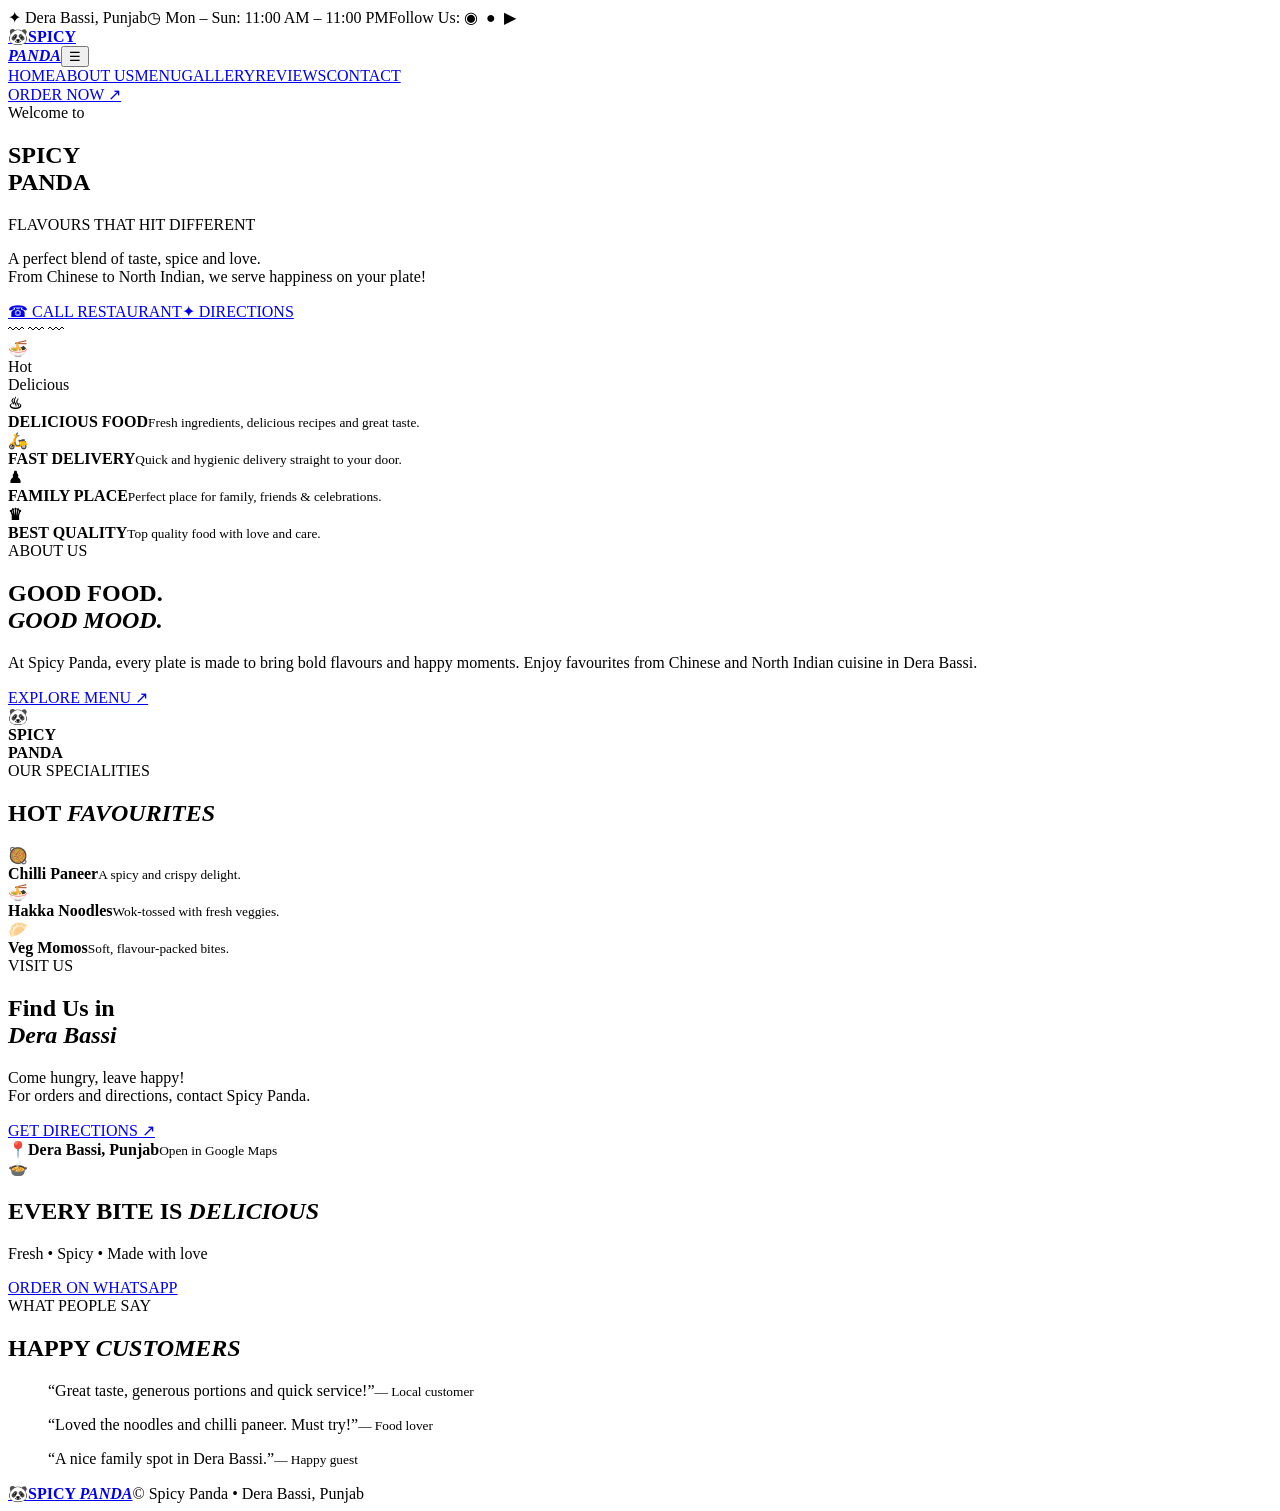
==== index.html @ faa03bb4 "Add responsive Spicy Panda website" ====
<!doctype html><html lang="en"><head><meta charset="utf-8"><meta name="viewport" content="width=device-width,initial-scale=1"><meta name="description" content="Spicy Panda — Chinese & North Indian food in Dera Bassi, Punjab"><title>Spicy Panda | Dera Bassi</title><link rel="stylesheet" href="style.css"></head><body><div class="top"><span>✦ Dera Bassi, Punjab</span><span>◷ Mon – Sun: 11:00 AM – 11:00 PM</span><span class="social">Follow Us: ◉ &nbsp;●&nbsp; ▶</span></div><header><a class="logo" href="#home"><span>🐼</span><b>SPICY<br><i>PANDA</i></b></a><button class="hamb" aria-label="Open menu">☰</button><nav><a class="active" href="#home">HOME</a><a href="#about">ABOUT US</a><a href="#menu">MENU</a><a href="#gallery">GALLERY</a><a href="#reviews">REVIEWS</a><a href="#contact">CONTACT</a></nav><a class="order" href="#contact">ORDER NOW ↗</a></header><main id="home"><section class="hero"><div class="hero-copy"><div class="welcome">Welcome to</div><h1>SPICY<br><span>PANDA</span></h1><div class="tag">FLAVOURS THAT HIT DIFFERENT</div><p>A perfect blend of taste, spice and love.<br>From Chinese to North Indian, we serve happiness on your plate!</p><div class="actions"><a class="btn" href="tel:+919999999999">☎ CALL RESTAURANT</a><a class="btn ghost" href="#contact">✦ DIRECTIONS</a></div></div><div class="food"><div class="steam">〰 〰 〰</div><div class="bowl">🍜</div><div class="hot">Hot<br><span>Delicious</span></div></div></section><section class="features"><article><strong>♨</strong><div><b>DELICIOUS FOOD</b><small>Fresh ingredients, delicious recipes and great taste.</small></div></article><article><strong>🛵</strong><div><b>FAST DELIVERY</b><small>Quick and hygienic delivery straight to your door.</small></div></article><article><strong>♟</strong><div><b>FAMILY PLACE</b><small>Perfect place for family, friends & celebrations.</small></div></article><article><strong>♛</strong><div><b>BEST QUALITY</b><small>Top quality food with love and care.</small></div></article></section><section class="grid" id="about"><article class="card about"><div><label>ABOUT US</label><h2>GOOD FOOD.<br><em>GOOD MOOD.</em></h2><p>At Spicy Panda, every plate is made to bring bold flavours and happy moments. Enjoy favourites from Chinese and North Indian cuisine in Dera Bassi.</p><a class="small" href="#menu">EXPLORE MENU ↗</a></div><div class="photo">🐼<br><b>SPICY<br>PANDA</b></div></article><article class="card" id="menu"><label>OUR SPECIALITIES</label><h2>HOT <em>FAVOURITES</em></h2><div class="item"><span>🥘</span><div><b>Chilli Paneer</b><small>A spicy and crispy delight.</small></div></div><div class="item"><span>🍜</span><div><b>Hakka Noodles</b><small>Wok-tossed with fresh veggies.</small></div></div><div class="item"><span>🥟</span><div><b>Veg Momos</b><small>Soft, flavour-packed bites.</small></div></div></article><article class="card visit" id="contact"><div><label>VISIT US</label><h2>Find Us in<br><em>Dera Bassi</em></h2><p>Come hungry, leave happy!<br>For orders and directions, contact Spicy Panda.</p><a class="small" href="https://www.google.com/maps/search/?api=1&query=Spicy+Panda+Dera+Bassi" target="_blank">GET DIRECTIONS ↗</a></div><div class="map">📍<b>Dera Bassi, Punjab</b><small>Open in Google Maps</small></div></article></section><section class="banner" id="gallery"><div class="mini">🍲</div><div><h2>EVERY BITE IS <em>DELICIOUS</em></h2><p>Fresh • Spicy • Made with love</p></div><a class="wa" href="https://wa.me/919999999999" target="_blank">ORDER ON WHATSAPP</a></section><section class="reviews" id="reviews"><label>WHAT PEOPLE SAY</label><h2>HAPPY <em>CUSTOMERS</em></h2><div class="review-grid"><blockquote>“Great taste, generous portions and quick service!”<small>— Local customer</small></blockquote><blockquote>“Loved the noodles and chilli paneer. Must try!”<small>— Food lover</small></blockquote><blockquote>“A nice family spot in Dera Bassi.”<small>— Happy guest</small></blockquote></div></section></main><footer><a class="logo" href="#home"><span>🐼</span><b>SPICY <i>PANDA</i></b></a><span>© Spicy Panda • Dera Bassi, Punjab</span></footer><script src="script.js"></script></body></html>
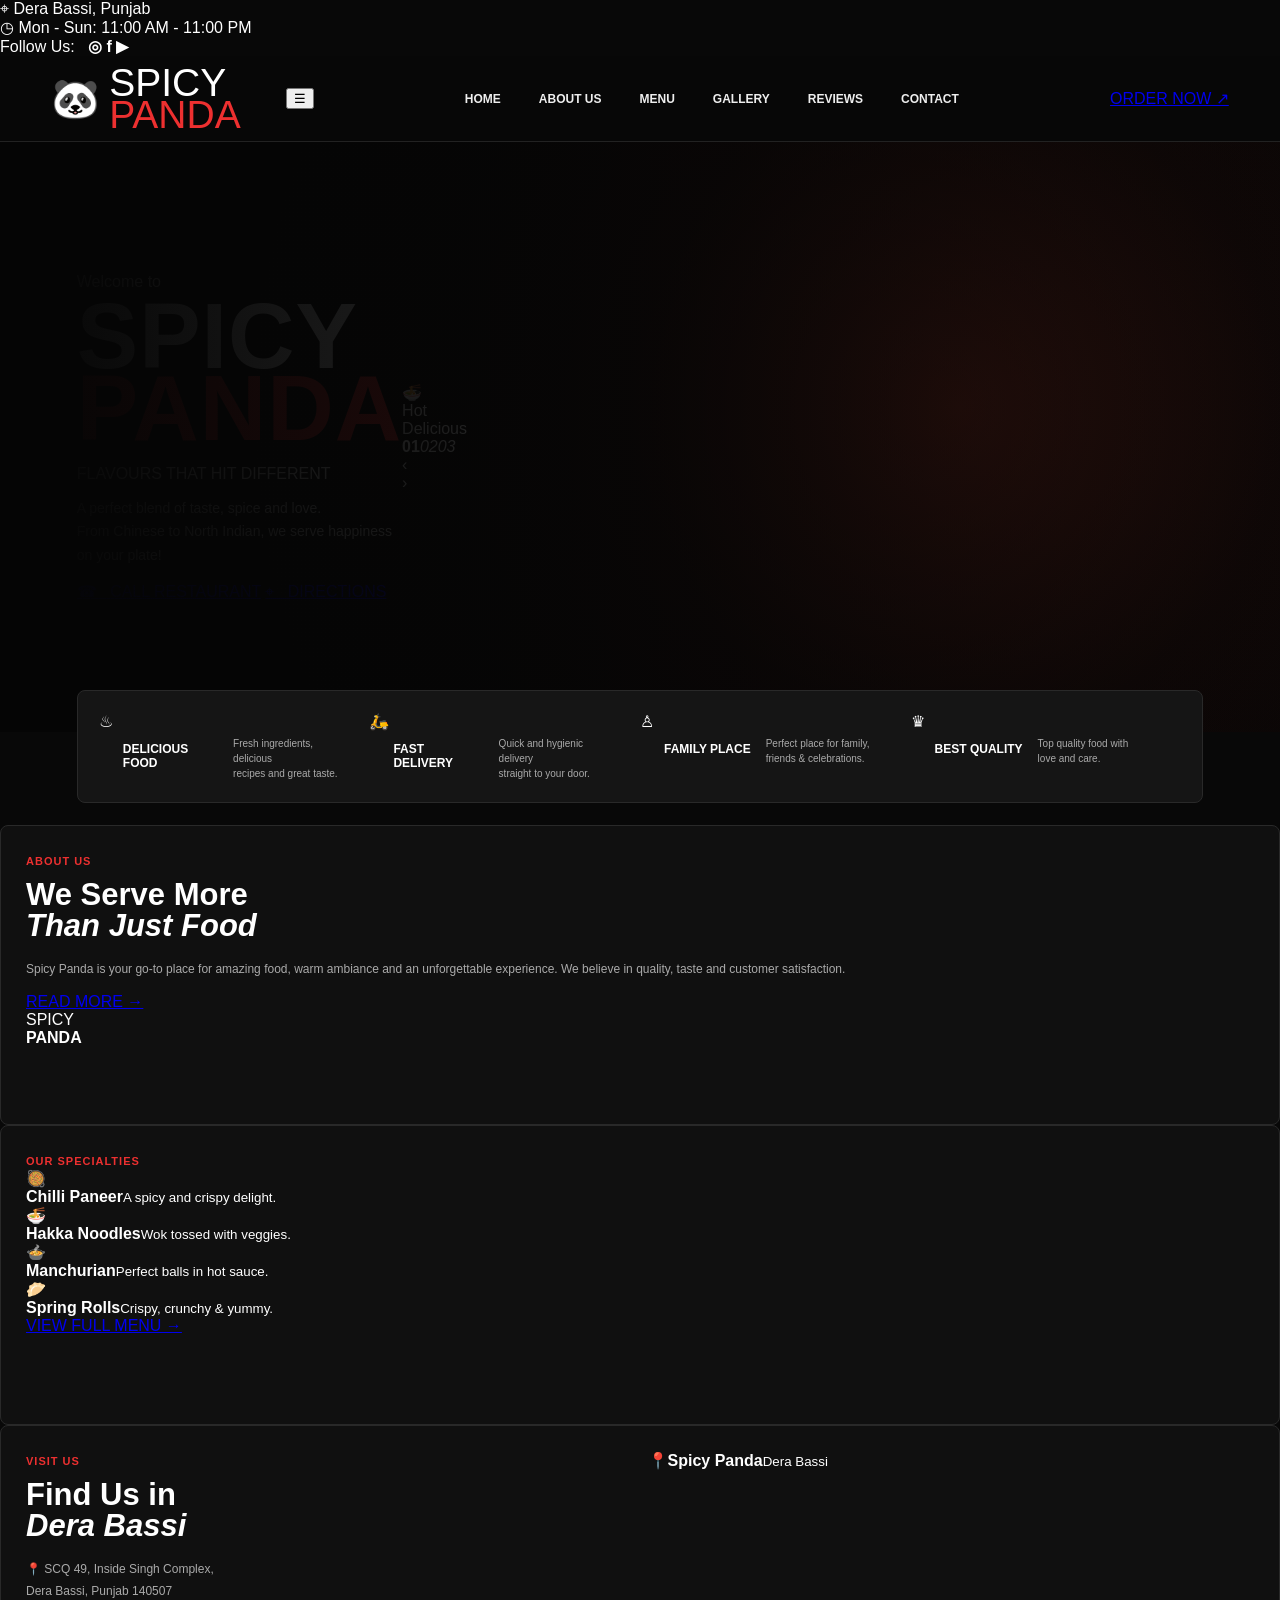
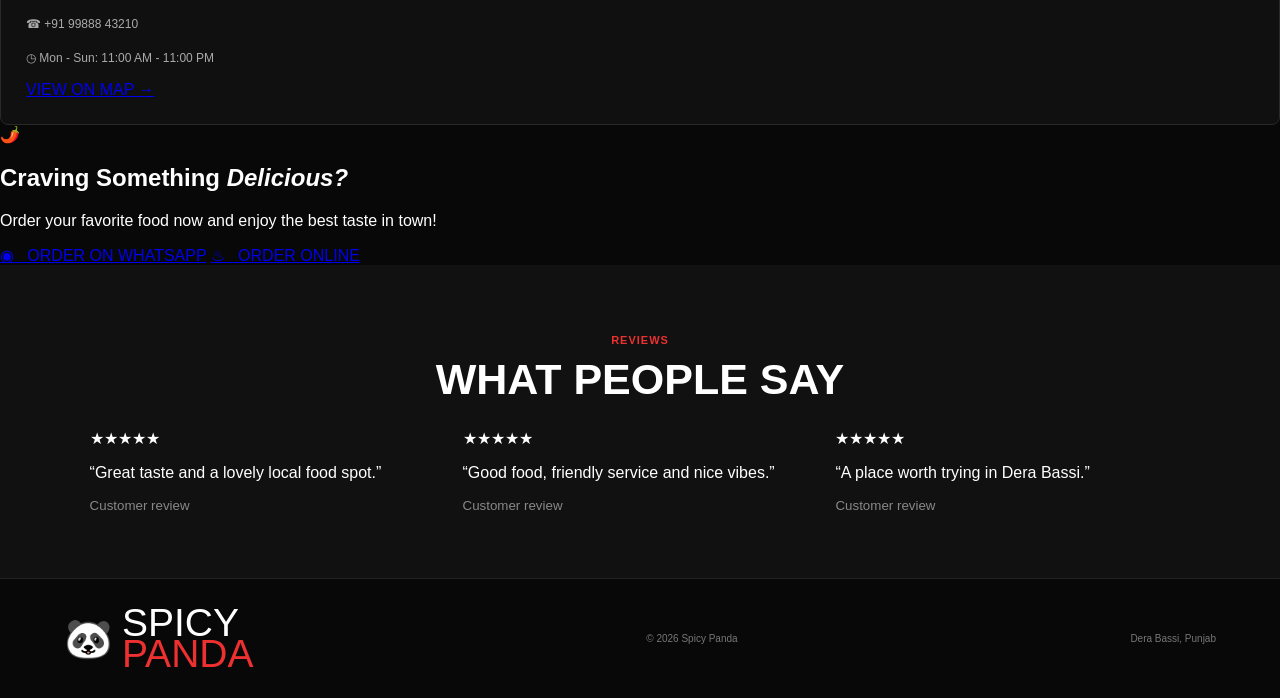
==== commit 1ca3523e: "Update Spicy Panda website" ====
--- a/index.html
+++ b/index.html
@@ -1 +1,100 @@
-<!doctype html><html lang="en"><head><meta charset="utf-8"><meta name="viewport" content="width=device-width,initial-scale=1"><meta name="description" content="Spicy Panda — Chinese & North Indian food in Dera Bassi, Punjab"><title>Spicy Panda | Dera Bassi</title><link rel="stylesheet" href="style.css"></head><body><div class="top"><span>✦ Dera Bassi, Punjab</span><span>◷ Mon – Sun: 11:00 AM – 11:00 PM</span><span class="social">Follow Us: ◉ &nbsp;●&nbsp; ▶</span></div><header><a class="logo" href="#home"><span>🐼</span><b>SPICY<br><i>PANDA</i></b></a><button class="hamb" aria-label="Open menu">☰</button><nav><a class="active" href="#home">HOME</a><a href="#about">ABOUT US</a><a href="#menu">MENU</a><a href="#gallery">GALLERY</a><a href="#reviews">REVIEWS</a><a href="#contact">CONTACT</a></nav><a class="order" href="#contact">ORDER NOW ↗</a></header><main id="home"><section class="hero"><div class="hero-copy"><div class="welcome">Welcome to</div><h1>SPICY<br><span>PANDA</span></h1><div class="tag">FLAVOURS THAT HIT DIFFERENT</div><p>A perfect blend of taste, spice and love.<br>From Chinese to North Indian, we serve happiness on your plate!</p><div class="actions"><a class="btn" href="tel:+919999999999">☎ CALL RESTAURANT</a><a class="btn ghost" href="#contact">✦ DIRECTIONS</a></div></div><div class="food"><div class="steam">〰 〰 〰</div><div class="bowl">🍜</div><div class="hot">Hot<br><span>Delicious</span></div></div></section><section class="features"><article><strong>♨</strong><div><b>DELICIOUS FOOD</b><small>Fresh ingredients, delicious recipes and great taste.</small></div></article><article><strong>🛵</strong><div><b>FAST DELIVERY</b><small>Quick and hygienic delivery straight to your door.</small></div></article><article><strong>♟</strong><div><b>FAMILY PLACE</b><small>Perfect place for family, friends & celebrations.</small></div></article><article><strong>♛</strong><div><b>BEST QUALITY</b><small>Top quality food with love and care.</small></div></article></section><section class="grid" id="about"><article class="card about"><div><label>ABOUT US</label><h2>GOOD FOOD.<br><em>GOOD MOOD.</em></h2><p>At Spicy Panda, every plate is made to bring bold flavours and happy moments. Enjoy favourites from Chinese and North Indian cuisine in Dera Bassi.</p><a class="small" href="#menu">EXPLORE MENU ↗</a></div><div class="photo">🐼<br><b>SPICY<br>PANDA</b></div></article><article class="card" id="menu"><label>OUR SPECIALITIES</label><h2>HOT <em>FAVOURITES</em></h2><div class="item"><span>🥘</span><div><b>Chilli Paneer</b><small>A spicy and crispy delight.</small></div></div><div class="item"><span>🍜</span><div><b>Hakka Noodles</b><small>Wok-tossed with fresh veggies.</small></div></div><div class="item"><span>🥟</span><div><b>Veg Momos</b><small>Soft, flavour-packed bites.</small></div></div></article><article class="card visit" id="contact"><div><label>VISIT US</label><h2>Find Us in<br><em>Dera Bassi</em></h2><p>Come hungry, leave happy!<br>For orders and directions, contact Spicy Panda.</p><a class="small" href="https://www.google.com/maps/search/?api=1&query=Spicy+Panda+Dera+Bassi" target="_blank">GET DIRECTIONS ↗</a></div><div class="map">📍<b>Dera Bassi, Punjab</b><small>Open in Google Maps</small></div></article></section><section class="banner" id="gallery"><div class="mini">🍲</div><div><h2>EVERY BITE IS <em>DELICIOUS</em></h2><p>Fresh • Spicy • Made with love</p></div><a class="wa" href="https://wa.me/919999999999" target="_blank">ORDER ON WHATSAPP</a></section><section class="reviews" id="reviews"><label>WHAT PEOPLE SAY</label><h2>HAPPY <em>CUSTOMERS</em></h2><div class="review-grid"><blockquote>“Great taste, generous portions and quick service!”<small>— Local customer</small></blockquote><blockquote>“Loved the noodles and chilli paneer. Must try!”<small>— Food lover</small></blockquote><blockquote>“A nice family spot in Dera Bassi.”<small>— Happy guest</small></blockquote></div></section></main><footer><a class="logo" href="#home"><span>🐼</span><b>SPICY <i>PANDA</i></b></a><span>© Spicy Panda • Dera Bassi, Punjab</span></footer><script src="script.js"></script></body></html>+<!DOCTYPE html>
+<html lang="en">
+<head>
+<meta charset="UTF-8">
+<meta name="viewport" content="width=device-width, initial-scale=1.0">
+<title>Spicy Panda — Dera Bassi</title>
+<link rel="preconnect" href="https://fonts.googleapis.com">
+<link rel="preconnect" href="https://fonts.gstatic.com" crossorigin>
+<link href="https://fonts.googleapis.com/css2?family=Bebas+Neue&family=DM+Sans:wght@400;500;600;700;800&family=Pacifico&display=swap" rel="stylesheet">
+<link rel="stylesheet" href="style.css">
+</head>
+<body>
+<div class="top-strip">
+  <div>⌖ Dera Bassi, Punjab</div>
+  <div>◷ Mon - Sun: 11:00 AM - 11:00 PM</div>
+  <div class="social">Follow Us: &nbsp; <b>◎</b> <b>f</b> <b>▶</b></div>
+</div>
+
+<header class="header">
+  <a class="logo" href="#home"><span class="panda">🐼</span><span>SPICY<br><em>PANDA</em></span></a>
+  <button class="hamburger">☰</button>
+  <nav>
+    <a class="selected" href="#home">HOME</a>
+    <a href="#about">ABOUT US</a>
+    <a href="#menu">MENU</a>
+    <a href="#gallery">GALLERY</a>
+    <a href="#reviews">REVIEWS</a>
+    <a href="#contact">CONTACT</a>
+  </nav>
+  <a class="order-btn" href="tel:+919988843210">ORDER NOW ↗</a>
+</header>
+
+<section id="home" class="hero">
+  <div class="hero-overlay"></div>
+  <div class="hero-content">
+    <div class="script">Welcome to</div>
+    <h1>SPICY<br><span>PANDA</span></h1>
+    <div class="divider-title">FLAVOURS THAT HIT DIFFERENT</div>
+    <p>A perfect blend of taste, spice and love.<br>From Chinese to North Indian, we serve happiness<br>on your plate!</p>
+    <div class="hero-actions">
+      <a class="red-btn" href="tel:+919988843210">☎ &nbsp; CALL RESTAURANT</a>
+      <a class="outline-btn" target="_blank" href="https://www.google.com/maps/search/?api=1&query=Spicy+Panda+Dera+Bassi+Punjab">⌖ &nbsp; DIRECTIONS</a>
+    </div>
+  </div>
+  <div class="food-visual">
+    <div class="noodle-bowl">🍜</div>
+    <div class="hot-label">Hot<br><span>Delicious</span></div>
+    <div class="slide-numbers"><b>01</b><i>02</i><i>03</i></div>
+    <div class="arrow left">‹</div><div class="arrow right">›</div>
+  </div>
+</section>
+
+<section class="features">
+  <div><span>♨</span><article><b>DELICIOUS FOOD</b><small>Fresh ingredients, delicious<br>recipes and great taste.</small></article></div>
+  <div><span>🛵</span><article><b>FAST DELIVERY</b><small>Quick and hygienic delivery<br>straight to your door.</small></article></div>
+  <div><span>♙</span><article><b>FAMILY PLACE</b><small>Perfect place for family,<br>friends & celebrations.</small></article></div>
+  <div><span>♛</span><article><b>BEST QUALITY</b><small>Top quality food with<br>love and care.</small></article></div>
+</section>
+
+<section class="three-cards">
+  <div id="about" class="card about">
+    <div class="card-text"><label>ABOUT US</label><h2>We Serve More<br><i>Than Just Food</i></h2>
+    <p>Spicy Panda is your go-to place for amazing food, warm ambiance and an unforgettable experience. We believe in quality, taste and customer satisfaction.</p>
+    <a class="small-btn" href="#contact">READ MORE →</a></div>
+    <div class="restaurant-photo"><span>SPICY<br><b>PANDA</b></span></div>
+  </div>
+
+  <div id="menu" class="card specialties">
+    <label>OUR SPECIALTIES</label>
+    <div class="special"><span>🥘</span><div><b>Chilli Paneer</b><small>A spicy and crispy delight.</small></div></div>
+    <div class="special"><span>🍜</span><div><b>Hakka Noodles</b><small>Wok tossed with veggies.</small></div></div>
+    <div class="special"><span>🍲</span><div><b>Manchurian</b><small>Perfect balls in hot sauce.</small></div></div>
+    <div class="special"><span>🥟</span><div><b>Spring Rolls</b><small>Crispy, crunchy & yummy.</small></div></div>
+    <a class="small-btn full" href="#menu">VIEW FULL MENU →</a>
+  </div>
+
+  <div id="contact" class="card visit">
+    <div class="visit-info"><label>VISIT US</label><h2>Find Us in<br><i>Dera Bassi</i></h2>
+    <p>📍 SCQ 49, Inside Singh Complex,<br>Dera Bassi, Punjab 140507</p>
+    <p>☎ +91 99888 43210</p><p>◷ Mon - Sun: 11:00 AM - 11:00 PM</p>
+    <a class="small-btn" target="_blank" href="https://www.google.com/maps/search/?api=1&query=Spicy+Panda+Dera+Bassi+Punjab">VIEW ON MAP →</a></div>
+    <div class="map-placeholder"><span>📍</span><b>Spicy Panda</b><small>Dera Bassi</small></div>
+  </div>
+</section>
+
+<section id="gallery" class="lower-gallery">
+  <div class="food-mini">🌶️</div><div><h2>Craving Something <i>Delicious?</i></h2><p>Order your favorite food now and enjoy the best taste in town!</p></div>
+  <a class="whatsapp" href="https://wa.me/919988843210" target="_blank">◉ &nbsp; ORDER ON WHATSAPP</a>
+  <a class="red-btn" href="tel:+919988843210">♨ &nbsp; ORDER ONLINE</a>
+</section>
+
+<section id="reviews" class="reviews">
+  <label>REVIEWS</label><h2>WHAT PEOPLE SAY</h2>
+  <div class="review-grid"><div>★★★★★<p>“Great taste and a lovely local food spot.”</p><small>Customer review</small></div><div>★★★★★<p>“Good food, friendly service and nice vibes.”</p><small>Customer review</small></div><div>★★★★★<p>“A place worth trying in Dera Bassi.”</p><small>Customer review</small></div></div>
+</section>
+
+<footer><div class="logo"><span class="panda">🐼</span><span>SPICY<br><em>PANDA</em></span></div><span>© 2026 Spicy Panda</span><span>Dera Bassi, Punjab</span></footer>
+<script src="script.js"></script>
+</body>
+</html>
--- a/style.css
+++ b/style.css
@@ -0,0 +1 @@
+*{box-sizing:border-box}html{scroll-behavior:smooth}body{margin:0;background:#080808;color:#fff;font-family:Arial,Helvetica,sans-serif}.top{height:38px;border-bottom:1px solid #222;padding:0 4%;display:flex;align-items:center;gap:28px;color:#ccc;font-size:12px}.social{margin-left:auto}header{height:86px;border-bottom:1px solid #222;padding:0 4%;display:flex;align-items:center;gap:45px;position:sticky;top:0;background:rgba(8,8,8,.96);z-index:10}.logo{display:flex;align-items:center;gap:9px;color:#fff;text-decoration:none;font-size:21px;line-height:.8}.logo span{font-size:39px}.logo i,.hero h1 span,em{color:#ed3030;font-style:normal}nav{display:flex;gap:38px;margin:auto}nav a{color:#eee;text-decoration:none;font-size:12px;font-weight:800;padding:34px 0}nav a:hover,nav .active{color:#ed3030;border-bottom:2px solid #ed3030}.order,.btn,.small,.wa{background:#ed3030;color:#fff;text-decoration:none;font-weight:800;border-radius:5px;padding:15px 22px;font-size:11px}.hamb{display:none;background:none;border:1px solid #444;color:white;border-radius:8px;font-size:22px;padding:7px}.hero{min-height:590px;position:relative;overflow:hidden;display:flex;align-items:center;padding:60px 6%;background:radial-gradient(circle at 75% 45%,#32120d 0,#110807 32%,#050505 70%)}.hero:after{content:"";position:absolute;inset:0;background:linear-gradient(90deg,#050505 0,rgba(5,5,5,.9) 35%,rgba(5,5,5,.2) 100%)}.hero-copy{position:relative;z-index:2;width:48%}.welcome{font-size:34px;color:#ed3030;font-weight:700;font-style:italic}.hero h1{font-size:92px;line-height:.78;margin:10px 0 20px;letter-spacing:1px}.tag{display:inline-block;border-top:2px solid #ddd;border-bottom:2px solid #ddd;padding:9px 20px 8px 0;font-weight:800;font-size:14px}.hero p{color:#ddd;line-height:1.7;font-size:14px}.actions{display:flex;gap:14px;margin-top:22px}.ghost{background:transparent;border:1px solid #ed3030}.food{position:absolute;right:6%;width:47%;height:100%;display:grid;place-items:center;z-index:2}.bowl{font-size:210px;filter:drop-shadow(0 30px 25px #000);transform:rotate(-5deg)}.steam{position:absolute;top:18%;font-size:42px;color:#ddd;letter-spacing:15px}.hot{position:absolute;right:5%;bottom:20%;background:#ed3030;padding:15px 27px;transform:rotate(-5deg);font-size:27px;font-style:italic}.hot span{color:#ffd55a}.features{width:88%;margin:-42px auto 22px;position:relative;z-index:4;background:#151515;border:1px solid #292929;border-radius:8px;display:grid;grid-template-columns:repeat(4,1fr);padding:21px}.features article{display:flex;align-items:center;gap:15px;padding:0 24px;border-right:1px solid #333}.features article:last-child{border:0}.features strong{font-size:29px}.features b,.features small{display:block}.features b{font-size:12px}.features small{font-size:10px;color:#aaa;line-height:1.5;margin-top:5px}.grid{display:grid;grid-template-columns:1.3fr .8fr 1.3fr;gap:18px;padding:0 1.5% 18px}.card{background:#101010;border:1px solid #292929;border-radius:8px;padding:25px;min-height:300px}.card label,.reviews label{color:#ed3030;font-size:11px;font-weight:800;letter-spacing:1px}.card h2,.reviews h2{font-size:31px;line-height:1;margin:10px 0 18px}.card p{color:#aaa;font-size:12px;line-height:1.8}.small{display:inline-block;background:transparent;border:1px solid #ed3030;margin-top:8px}.photo{background:linear-gradient(135deg,#3a1710,#110907);border-radius:6px;display:grid;place-items:center;text-align:center;font-size:54px}.photo b{font-size:23px}.item{display:flex;gap:10px;align-items:center;padding:11px 0;border-bottom:1px solid #252525}.item span{font-size:27px}.item b,.item small{display:block}.item b{font-size:12px}.item small{color:#999;font-size:9px;margin-top:3px}.visit{display:grid;grid-template-columns:1fr 1fr;gap:15px}.map{min-height:230px;border-radius:6px;background:linear-gradient(135deg,#2a2a2a,#111);display:grid;place-items:center;align-content:center;text-align:center;font-size:42px}.map b,.map small{display:block;font-size:13px}.map small{font-size:9px;color:#999}.banner{margin:0 1.5% 18px;min-height:120px;border:1px solid #292929;border-radius:7px;padding:20px 4%;display:flex;align-items:center;gap:20px;background:#111}.mini{font-size:55px}.banner h2{margin:0;font-size:30px}.banner p{margin:5px 0;color:#999;font-size:11px}.wa{margin-left:auto;background:#20b94b}.reviews{padding:65px 7%;background:#111;text-align:center}.reviews h2{font-size:43px}.review-grid{display:grid;grid-template-columns:repeat(3,1fr);gap:18px;text-align:left;margin-top:28px}.review-grid blockquote{margin:0;background:#181818;border:1px solid #2c2c2c;padding:24px;border-radius:7px;color:#eee;font-size:13px;line-height:1.6}.review-grid small{display:block;color:#888;margin-top:12px}footer{padding:28px 5%;border-top:1px solid #222;display:flex;align-items:center;justify-content:space-between;color:#777;font-size:10px}.logo b{font-size:18px}@media(max-width:1000px){nav{gap:16px}.features{width:94%}.features article{padding:0 10px}.hero-copy{width:55%}.food{opacity:.6}.grid{grid-template-columns:1fr 1fr}.visit{grid-column:span 2}}@media(max-width:700px){body{overflow-x:hidden}.top{height:34px;justify-content:center;font-size:9px;padding:7px 12px}.top span:nth-child(2),.social{display:none}header{height:64px;padding:0 15px;gap:8px}.logo{font-size:17px}.logo span{font-size:29px}nav{display:none;position:absolute;top:64px;left:10px;right:10px;padding:8px;flex-direction:column;gap:2px;background:#101010;border:1px solid #333;border-radius:10px}nav.open{display:flex}nav a{padding:12px;font-size:12px;border:0}.hamb{display:block;margin-left:auto}.order{display:none}.hero{min-height:650px;padding:45px 7%;align-items:flex-start}.hero-copy{width:100%;padding-top:20px}.welcome{font-size:27px}.hero h1{font-size:69px}.hero p{font-size:12px}.food{width:100%;right:-24%;bottom:-80px;height:55%;opacity:.42}.bowl{font-size:160px}.hot{right:9%;bottom:12%;font-size:21px}.features{grid-template-columns:1fr 1fr;margin-top:-25px;padding:12px}.features article{border:0;padding:12px;gap:9px}.features strong{font-size:23px}.features small{font-size:9px}.grid{grid-template-columns:1fr;padding:0 3% 15px}.visit{grid-column:auto;grid-template-columns:1fr}.photo{min-height:170px}.banner{margin:0 3% 15px;flex-wrap:wrap}.wa{margin-left:0}.review-grid{grid-template-columns:1fr}.reviews{padding:50px 5%}footer{display:block}footer .logo{margin-bottom:12px}}
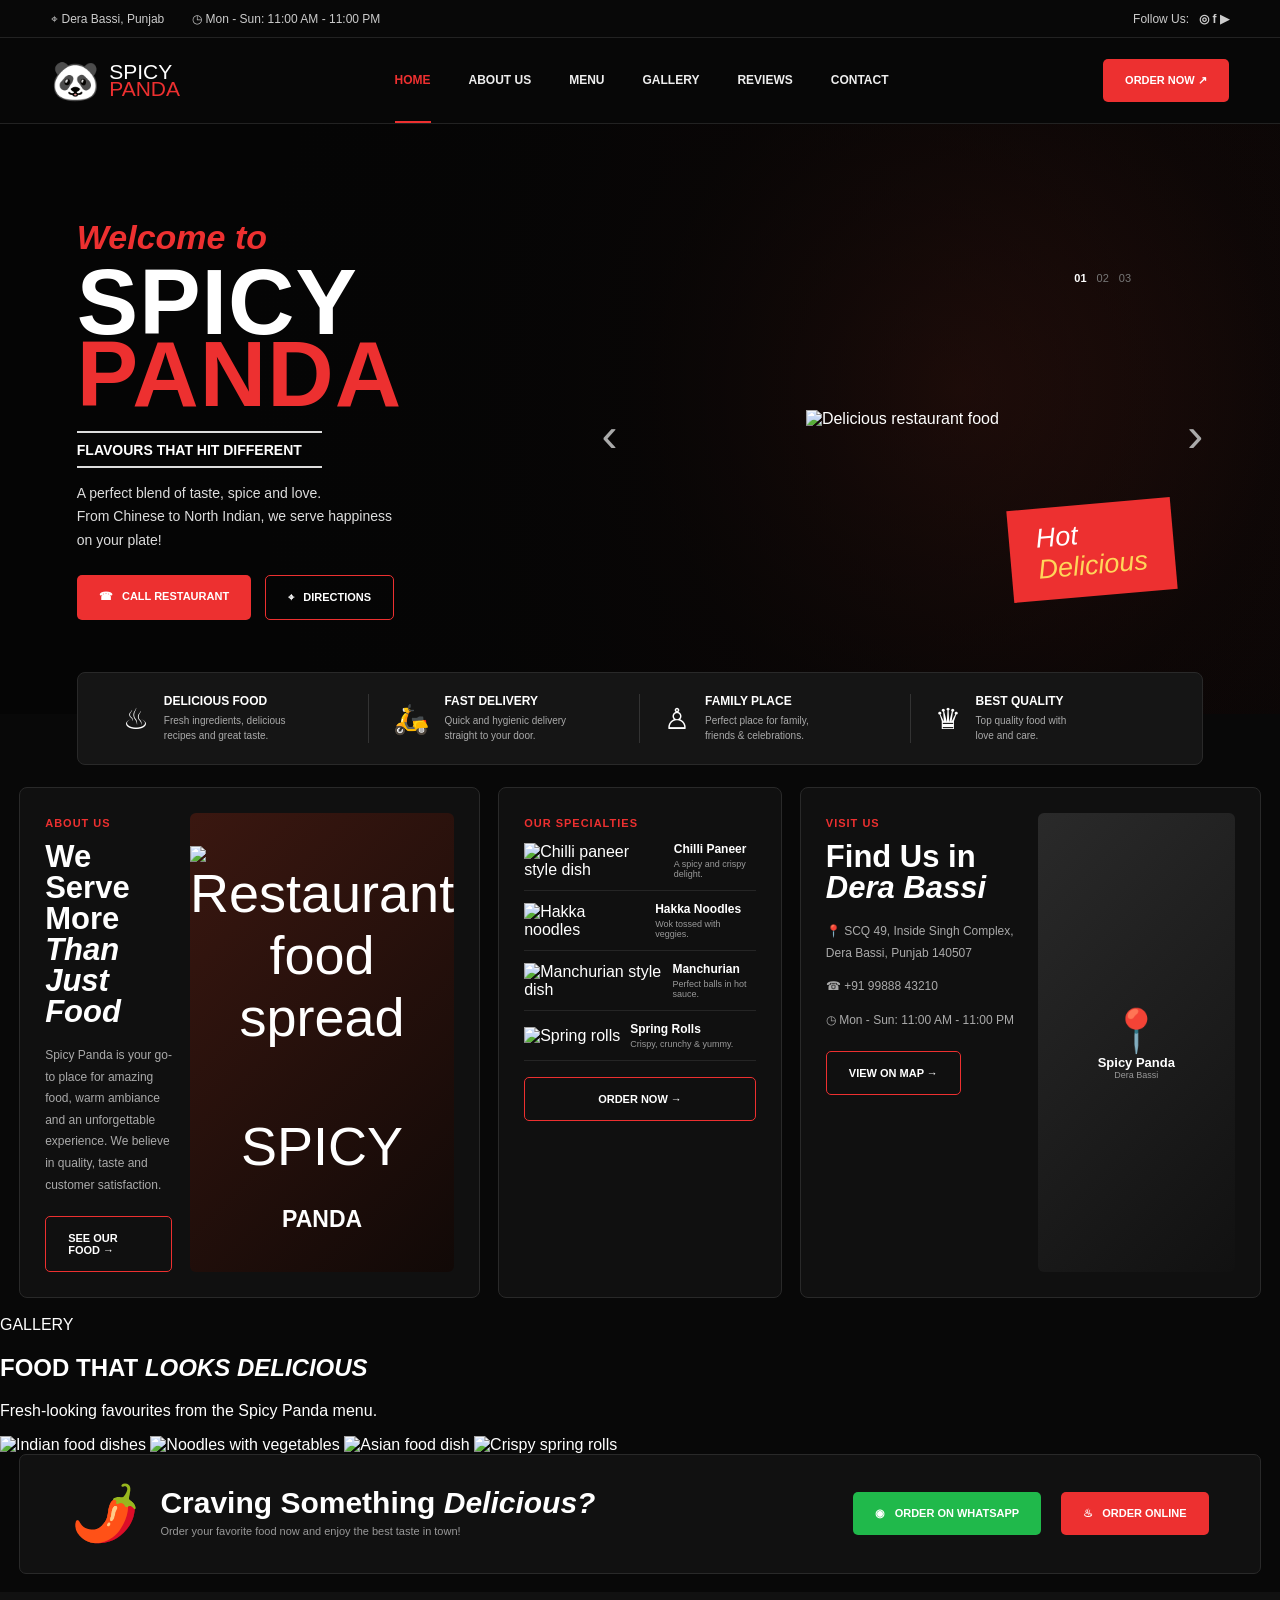
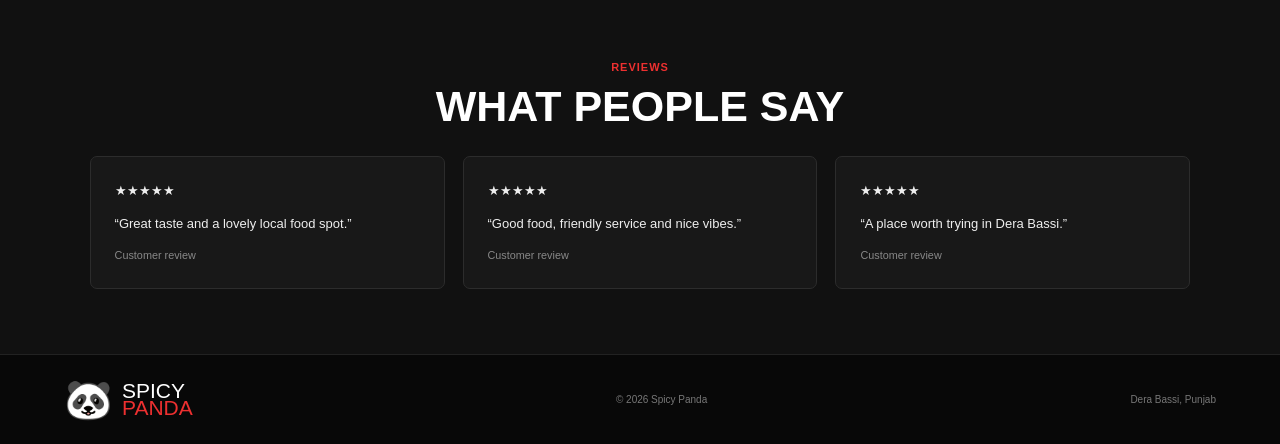
==== commit 430ccf8d: "Add real food photos and gallery to Spicy Panda website" ====
--- a/index.html
+++ b/index.html
@@ -11,39 +11,25 @@
 </head>
 <body>
 <div class="top-strip">
-  <div>⌖ Dera Bassi, Punjab</div>
-  <div>◷ Mon - Sun: 11:00 AM - 11:00 PM</div>
-  <div class="social">Follow Us: &nbsp; <b>◎</b> <b>f</b> <b>▶</b></div>
+  <div>⌖ Dera Bassi, Punjab</div><div>◷ Mon - Sun: 11:00 AM - 11:00 PM</div><div class="social">Follow Us: &nbsp; <b>◎</b> <b>f</b> <b>▶</b></div>
 </div>
-
 <header class="header">
   <a class="logo" href="#home"><span class="panda">🐼</span><span>SPICY<br><em>PANDA</em></span></a>
-  <button class="hamburger">☰</button>
-  <nav>
-    <a class="selected" href="#home">HOME</a>
-    <a href="#about">ABOUT US</a>
-    <a href="#menu">MENU</a>
-    <a href="#gallery">GALLERY</a>
-    <a href="#reviews">REVIEWS</a>
-    <a href="#contact">CONTACT</a>
-  </nav>
+  <button class="hamburger" aria-label="Open menu">☰</button>
+  <nav><a class="selected" href="#home">HOME</a><a href="#about">ABOUT US</a><a href="#menu">MENU</a><a href="#gallery">GALLERY</a><a href="#reviews">REVIEWS</a><a href="#contact">CONTACT</a></nav>
   <a class="order-btn" href="tel:+919988843210">ORDER NOW ↗</a>
 </header>
 
 <section id="home" class="hero">
   <div class="hero-overlay"></div>
   <div class="hero-content">
-    <div class="script">Welcome to</div>
-    <h1>SPICY<br><span>PANDA</span></h1>
+    <div class="script">Welcome to</div><h1>SPICY<br><span>PANDA</span></h1>
     <div class="divider-title">FLAVOURS THAT HIT DIFFERENT</div>
     <p>A perfect blend of taste, spice and love.<br>From Chinese to North Indian, we serve happiness<br>on your plate!</p>
-    <div class="hero-actions">
-      <a class="red-btn" href="tel:+919988843210">☎ &nbsp; CALL RESTAURANT</a>
-      <a class="outline-btn" target="_blank" href="https://www.google.com/maps/search/?api=1&query=Spicy+Panda+Dera+Bassi+Punjab">⌖ &nbsp; DIRECTIONS</a>
-    </div>
+    <div class="hero-actions"><a class="red-btn" href="tel:+919988843210">☎ &nbsp; CALL RESTAURANT</a><a class="outline-btn" target="_blank" href="https://www.google.com/maps/search/?api=1&query=Spicy+Panda+Dera+Bassi+Punjab">⌖ &nbsp; DIRECTIONS</a></div>
   </div>
   <div class="food-visual">
-    <div class="noodle-bowl">🍜</div>
+    <img class="hero-food-image" src="https://images.unsplash.com/photo-1563379926898-05f4575a45d8?auto=format&fit=crop&w=1000&q=85" alt="Delicious restaurant food">
     <div class="hot-label">Hot<br><span>Delicious</span></div>
     <div class="slide-numbers"><b>01</b><i>02</i><i>03</i></div>
     <div class="arrow left">‹</div><div class="arrow right">›</div>
@@ -59,42 +45,38 @@
 
 <section class="three-cards">
   <div id="about" class="card about">
-    <div class="card-text"><label>ABOUT US</label><h2>We Serve More<br><i>Than Just Food</i></h2>
-    <p>Spicy Panda is your go-to place for amazing food, warm ambiance and an unforgettable experience. We believe in quality, taste and customer satisfaction.</p>
-    <a class="small-btn" href="#contact">READ MORE →</a></div>
-    <div class="restaurant-photo"><span>SPICY<br><b>PANDA</b></span></div>
+    <div class="card-text"><label>ABOUT US</label><h2>We Serve More<br><i>Than Just Food</i></h2><p>Spicy Panda is your go-to place for amazing food, warm ambiance and an unforgettable experience. We believe in quality, taste and customer satisfaction.</p><a class="small-btn" href="#gallery">SEE OUR FOOD →</a></div>
+    <div class="restaurant-photo"><img src="https://images.unsplash.com/photo-1515003197210-e0cd71810b5f?auto=format&fit=crop&w=800&q=85" alt="Restaurant food spread"><span>SPICY<br><b>PANDA</b></span></div>
   </div>
 
   <div id="menu" class="card specialties">
     <label>OUR SPECIALTIES</label>
-    <div class="special"><span>🥘</span><div><b>Chilli Paneer</b><small>A spicy and crispy delight.</small></div></div>
-    <div class="special"><span>🍜</span><div><b>Hakka Noodles</b><small>Wok tossed with veggies.</small></div></div>
-    <div class="special"><span>🍲</span><div><b>Manchurian</b><small>Perfect balls in hot sauce.</small></div></div>
-    <div class="special"><span>🥟</span><div><b>Spring Rolls</b><small>Crispy, crunchy & yummy.</small></div></div>
-    <a class="small-btn full" href="#menu">VIEW FULL MENU →</a>
+    <div class="special"><img src="https://images.unsplash.com/photo-1601050690597-df0568f70950?auto=format&fit=crop&w=180&q=80" alt="Chilli paneer style dish"><div><b>Chilli Paneer</b><small>A spicy and crispy delight.</small></div></div>
+    <div class="special"><img src="https://images.unsplash.com/photo-1569718212165-3a8278d5f624?auto=format&fit=crop&w=180&q=80" alt="Hakka noodles"><div><b>Hakka Noodles</b><small>Wok tossed with veggies.</small></div></div>
+    <div class="special"><img src="https://images.unsplash.com/photo-1547592180-85f173990554?auto=format&fit=crop&w=180&q=80" alt="Manchurian style dish"><div><b>Manchurian</b><small>Perfect balls in hot sauce.</small></div></div>
+    <div class="special"><img src="https://images.unsplash.com/photo-1601050690117-94f5f6fa8bd7?auto=format&fit=crop&w=180&q=80" alt="Spring rolls"><div><b>Spring Rolls</b><small>Crispy, crunchy & yummy.</small></div></div>
+    <a class="small-btn full" href="#contact">ORDER NOW →</a>
   </div>
 
   <div id="contact" class="card visit">
-    <div class="visit-info"><label>VISIT US</label><h2>Find Us in<br><i>Dera Bassi</i></h2>
-    <p>📍 SCQ 49, Inside Singh Complex,<br>Dera Bassi, Punjab 140507</p>
-    <p>☎ +91 99888 43210</p><p>◷ Mon - Sun: 11:00 AM - 11:00 PM</p>
-    <a class="small-btn" target="_blank" href="https://www.google.com/maps/search/?api=1&query=Spicy+Panda+Dera+Bassi+Punjab">VIEW ON MAP →</a></div>
+    <div class="visit-info"><label>VISIT US</label><h2>Find Us in<br><i>Dera Bassi</i></h2><p>📍 SCQ 49, Inside Singh Complex,<br>Dera Bassi, Punjab 140507</p><p>☎ +91 99888 43210</p><p>◷ Mon - Sun: 11:00 AM - 11:00 PM</p><a class="small-btn" target="_blank" href="https://www.google.com/maps/search/?api=1&query=Spicy+Panda+Dera+Bassi+Punjab">VIEW ON MAP →</a></div>
     <div class="map-placeholder"><span>📍</span><b>Spicy Panda</b><small>Dera Bassi</small></div>
   </div>
 </section>
 
-<section id="gallery" class="lower-gallery">
-  <div class="food-mini">🌶️</div><div><h2>Craving Something <i>Delicious?</i></h2><p>Order your favorite food now and enjoy the best taste in town!</p></div>
-  <a class="whatsapp" href="https://wa.me/919988843210" target="_blank">◉ &nbsp; ORDER ON WHATSAPP</a>
-  <a class="red-btn" href="tel:+919988843210">♨ &nbsp; ORDER ONLINE</a>
+<section id="gallery" class="photo-gallery">
+  <div class="gallery-heading"><label>GALLERY</label><h2>FOOD THAT <i>LOOKS DELICIOUS</i></h2><p>Fresh-looking favourites from the Spicy Panda menu.</p></div>
+  <div class="gallery-grid">
+    <img src="https://images.unsplash.com/photo-1515003197210-e0cd71810b5f?auto=format&fit=crop&w=1000&q=85" alt="Indian food dishes">
+    <img src="https://images.unsplash.com/photo-1569718212165-3a8278d5f624?auto=format&fit=crop&w=1000&q=85" alt="Noodles with vegetables">
+    <img src="https://images.unsplash.com/photo-1547592180-85f173990554?auto=format&fit=crop&w=1000&q=85" alt="Asian food dish">
+    <img src="https://images.unsplash.com/photo-1601050690117-94f5f6fa8bd7?auto=format&fit=crop&w=1000&q=85" alt="Crispy spring rolls">
+  </div>
 </section>
 
-<section id="reviews" class="reviews">
-  <label>REVIEWS</label><h2>WHAT PEOPLE SAY</h2>
-  <div class="review-grid"><div>★★★★★<p>“Great taste and a lovely local food spot.”</p><small>Customer review</small></div><div>★★★★★<p>“Good food, friendly service and nice vibes.”</p><small>Customer review</small></div><div>★★★★★<p>“A place worth trying in Dera Bassi.”</p><small>Customer review</small></div></div>
-</section>
+<section class="lower-gallery"><div class="food-mini">🌶️</div><div><h2>Craving Something <i>Delicious?</i></h2><p>Order your favorite food now and enjoy the best taste in town!</p></div><a class="whatsapp" href="https://wa.me/919988843210" target="_blank">◉ &nbsp; ORDER ON WHATSAPP</a><a class="red-btn" href="tel:+919988843210">♨ &nbsp; ORDER ONLINE</a></section>
 
+<section id="reviews" class="reviews"><label>REVIEWS</label><h2>WHAT PEOPLE SAY</h2><div class="review-grid"><div>★★★★★<p>“Great taste and a lovely local food spot.”</p><small>Customer review</small></div><div>★★★★★<p>“Good food, friendly service and nice vibes.”</p><small>Customer review</small></div><div>★★★★★<p>“A place worth trying in Dera Bassi.”</p><small>Customer review</small></div></div></section>
 <footer><div class="logo"><span class="panda">🐼</span><span>SPICY<br><em>PANDA</em></span></div><span>© 2026 Spicy Panda</span><span>Dera Bassi, Punjab</span></footer>
 <script src="script.js"></script>
-</body>
-</html>+</body></html>
--- a/style.css
+++ b/style.css
@@ -1 +1 @@
-*{box-sizing:border-box}html{scroll-behavior:smooth}body{margin:0;background:#080808;color:#fff;font-family:Arial,Helvetica,sans-serif}.top{height:38px;border-bottom:1px solid #222;padding:0 4%;display:flex;align-items:center;gap:28px;color:#ccc;font-size:12px}.social{margin-left:auto}header{height:86px;border-bottom:1px solid #222;padding:0 4%;display:flex;align-items:center;gap:45px;position:sticky;top:0;background:rgba(8,8,8,.96);z-index:10}.logo{display:flex;align-items:center;gap:9px;color:#fff;text-decoration:none;font-size:21px;line-height:.8}.logo span{font-size:39px}.logo i,.hero h1 span,em{color:#ed3030;font-style:normal}nav{display:flex;gap:38px;margin:auto}nav a{color:#eee;text-decoration:none;font-size:12px;font-weight:800;padding:34px 0}nav a:hover,nav .active{color:#ed3030;border-bottom:2px solid #ed3030}.order,.btn,.small,.wa{background:#ed3030;color:#fff;text-decoration:none;font-weight:800;border-radius:5px;padding:15px 22px;font-size:11px}.hamb{display:none;background:none;border:1px solid #444;color:white;border-radius:8px;font-size:22px;padding:7px}.hero{min-height:590px;position:relative;overflow:hidden;display:flex;align-items:center;padding:60px 6%;background:radial-gradient(circle at 75% 45%,#32120d 0,#110807 32%,#050505 70%)}.hero:after{content:"";position:absolute;inset:0;background:linear-gradient(90deg,#050505 0,rgba(5,5,5,.9) 35%,rgba(5,5,5,.2) 100%)}.hero-copy{position:relative;z-index:2;width:48%}.welcome{font-size:34px;color:#ed3030;font-weight:700;font-style:italic}.hero h1{font-size:92px;line-height:.78;margin:10px 0 20px;letter-spacing:1px}.tag{display:inline-block;border-top:2px solid #ddd;border-bottom:2px solid #ddd;padding:9px 20px 8px 0;font-weight:800;font-size:14px}.hero p{color:#ddd;line-height:1.7;font-size:14px}.actions{display:flex;gap:14px;margin-top:22px}.ghost{background:transparent;border:1px solid #ed3030}.food{position:absolute;right:6%;width:47%;height:100%;display:grid;place-items:center;z-index:2}.bowl{font-size:210px;filter:drop-shadow(0 30px 25px #000);transform:rotate(-5deg)}.steam{position:absolute;top:18%;font-size:42px;color:#ddd;letter-spacing:15px}.hot{position:absolute;right:5%;bottom:20%;background:#ed3030;padding:15px 27px;transform:rotate(-5deg);font-size:27px;font-style:italic}.hot span{color:#ffd55a}.features{width:88%;margin:-42px auto 22px;position:relative;z-index:4;background:#151515;border:1px solid #292929;border-radius:8px;display:grid;grid-template-columns:repeat(4,1fr);padding:21px}.features article{display:flex;align-items:center;gap:15px;padding:0 24px;border-right:1px solid #333}.features article:last-child{border:0}.features strong{font-size:29px}.features b,.features small{display:block}.features b{font-size:12px}.features small{font-size:10px;color:#aaa;line-height:1.5;margin-top:5px}.grid{display:grid;grid-template-columns:1.3fr .8fr 1.3fr;gap:18px;padding:0 1.5% 18px}.card{background:#101010;border:1px solid #292929;border-radius:8px;padding:25px;min-height:300px}.card label,.reviews label{color:#ed3030;font-size:11px;font-weight:800;letter-spacing:1px}.card h2,.reviews h2{font-size:31px;line-height:1;margin:10px 0 18px}.card p{color:#aaa;font-size:12px;line-height:1.8}.small{display:inline-block;background:transparent;border:1px solid #ed3030;margin-top:8px}.photo{background:linear-gradient(135deg,#3a1710,#110907);border-radius:6px;display:grid;place-items:center;text-align:center;font-size:54px}.photo b{font-size:23px}.item{display:flex;gap:10px;align-items:center;padding:11px 0;border-bottom:1px solid #252525}.item span{font-size:27px}.item b,.item small{display:block}.item b{font-size:12px}.item small{color:#999;font-size:9px;margin-top:3px}.visit{display:grid;grid-template-columns:1fr 1fr;gap:15px}.map{min-height:230px;border-radius:6px;background:linear-gradient(135deg,#2a2a2a,#111);display:grid;place-items:center;align-content:center;text-align:center;font-size:42px}.map b,.map small{display:block;font-size:13px}.map small{font-size:9px;color:#999}.banner{margin:0 1.5% 18px;min-height:120px;border:1px solid #292929;border-radius:7px;padding:20px 4%;display:flex;align-items:center;gap:20px;background:#111}.mini{font-size:55px}.banner h2{margin:0;font-size:30px}.banner p{margin:5px 0;color:#999;font-size:11px}.wa{margin-left:auto;background:#20b94b}.reviews{padding:65px 7%;background:#111;text-align:center}.reviews h2{font-size:43px}.review-grid{display:grid;grid-template-columns:repeat(3,1fr);gap:18px;text-align:left;margin-top:28px}.review-grid blockquote{margin:0;background:#181818;border:1px solid #2c2c2c;padding:24px;border-radius:7px;color:#eee;font-size:13px;line-height:1.6}.review-grid small{display:block;color:#888;margin-top:12px}footer{padding:28px 5%;border-top:1px solid #222;display:flex;align-items:center;justify-content:space-between;color:#777;font-size:10px}.logo b{font-size:18px}@media(max-width:1000px){nav{gap:16px}.features{width:94%}.features article{padding:0 10px}.hero-copy{width:55%}.food{opacity:.6}.grid{grid-template-columns:1fr 1fr}.visit{grid-column:span 2}}@media(max-width:700px){body{overflow-x:hidden}.top{height:34px;justify-content:center;font-size:9px;padding:7px 12px}.top span:nth-child(2),.social{display:none}header{height:64px;padding:0 15px;gap:8px}.logo{font-size:17px}.logo span{font-size:29px}nav{display:none;position:absolute;top:64px;left:10px;right:10px;padding:8px;flex-direction:column;gap:2px;background:#101010;border:1px solid #333;border-radius:10px}nav.open{display:flex}nav a{padding:12px;font-size:12px;border:0}.hamb{display:block;margin-left:auto}.order{display:none}.hero{min-height:650px;padding:45px 7%;align-items:flex-start}.hero-copy{width:100%;padding-top:20px}.welcome{font-size:27px}.hero h1{font-size:69px}.hero p{font-size:12px}.food{width:100%;right:-24%;bottom:-80px;height:55%;opacity:.42}.bowl{font-size:160px}.hot{right:9%;bottom:12%;font-size:21px}.features{grid-template-columns:1fr 1fr;margin-top:-25px;padding:12px}.features article{border:0;padding:12px;gap:9px}.features strong{font-size:23px}.features small{font-size:9px}.grid{grid-template-columns:1fr;padding:0 3% 15px}.visit{grid-column:auto;grid-template-columns:1fr}.photo{min-height:170px}.banner{margin:0 3% 15px;flex-wrap:wrap}.wa{margin-left:0}.review-grid{grid-template-columns:1fr}.reviews{padding:50px 5%}footer{display:block}footer .logo{margin-bottom:12px}}+*{box-sizing:border-box}html{scroll-behavior:smooth}body{margin:0;background:#080808;color:#fff;font-family:Arial,Helvetica,sans-serif;overflow-x:hidden}.top-strip{height:38px;border-bottom:1px solid #222;padding:0 4%;display:flex;align-items:center;gap:28px;color:#ccc;font-size:12px}.top-strip .social{margin-left:auto}.header{height:86px;border-bottom:1px solid #222;padding:0 4%;display:flex;align-items:center;gap:45px;position:sticky;top:0;background:rgba(8,8,8,.96);z-index:10}.logo{display:flex;align-items:center;gap:9px;color:#fff;text-decoration:none;font-size:21px;line-height:.8}.logo .panda{font-size:39px}.logo em{color:#ed3030;font-style:normal}.header nav{display:flex;gap:38px;margin:auto}.header nav a{color:#eee;text-decoration:none;font-size:12px;font-weight:800;padding:34px 0}.header nav a:hover,.header nav a.selected{color:#ed3030;border-bottom:2px solid #ed3030}.order-btn,.red-btn,.small-btn,.whatsapp{background:#ed3030;color:#fff;text-decoration:none;font-weight:800;border-radius:5px;padding:15px 22px;font-size:11px;display:inline-block}.hamburger{display:none;background:none;border:1px solid #444;color:#fff;border-radius:8px;font-size:22px;padding:7px}.hero{min-height:590px;position:relative;overflow:hidden;display:flex;align-items:center;padding:60px 6%;background:radial-gradient(circle at 75% 45%,#32120d 0,#110807 32%,#050505 70%)}.hero:after{content:"";position:absolute;inset:0;background:linear-gradient(90deg,#050505 0,rgba(5,5,5,.9) 35%,rgba(5,5,5,.2) 100%)}.hero-content{position:relative;z-index:2;width:48%}.script{font-size:34px;color:#ed3030;font-weight:700;font-style:italic}.hero h1{font-size:92px;line-height:.78;margin:10px 0 20px;letter-spacing:1px}.hero h1 span{color:#ed3030}.divider-title{display:inline-block;border-top:2px solid #ddd;border-bottom:2px solid #ddd;padding:9px 20px 8px 0;font-weight:800;font-size:14px}.hero p{color:#ddd;line-height:1.7;font-size:14px}.hero-actions{display:flex;gap:14px;margin-top:22px}.outline-btn{background:transparent;border:1px solid #ed3030;color:#fff;text-decoration:none;font-weight:800;border-radius:5px;padding:15px 22px;font-size:11px;display:inline-block}.food-visual{position:absolute;right:6%;width:47%;height:100%;display:grid;place-items:center;z-index:2}.noodle-bowl{font-size:210px;filter:drop-shadow(0 30px 25px #000);transform:rotate(-5deg)}.hot-label{position:absolute;right:5%;bottom:20%;background:#ed3030;padding:15px 27px;transform:rotate(-5deg);font-size:27px;font-style:italic}.hot-label span{color:#ffd55a}.slide-numbers{position:absolute;right:12%;top:25%;display:flex;gap:10px;font-size:11px}.slide-numbers i{color:#777;font-style:normal}.arrow{position:absolute;top:48%;font-size:48px;color:#aaa}.arrow.left{left:0}.arrow.right{right:0}.features{width:88%;margin:-42px auto 22px;position:relative;z-index:4;background:#151515;border:1px solid #292929;border-radius:8px;display:grid;grid-template-columns:repeat(4,1fr);padding:21px}.features>div{display:flex;align-items:center;gap:15px;padding:0 24px;border-right:1px solid #333}.features>div:last-child{border:0}.features>div>span{font-size:29px}.features b,.features small{display:block}.features b{font-size:12px}.features small{font-size:10px;color:#aaa;line-height:1.5;margin-top:5px}.three-cards{display:grid;grid-template-columns:1.3fr .8fr 1.3fr;gap:18px;padding:0 1.5% 18px}.card{background:#101010;border:1px solid #292929;border-radius:8px;padding:25px;min-height:300px}.card label,.reviews label{color:#ed3030;font-size:11px;font-weight:800;letter-spacing:1px}.card h2,.reviews h2{font-size:31px;line-height:1;margin:10px 0 18px}.card p{color:#aaa;font-size:12px;line-height:1.8}.small-btn{background:transparent;border:1px solid #ed3030;margin-top:8px}.about{display:grid;grid-template-columns:1fr 1fr;gap:18px}.restaurant-photo{background:linear-gradient(135deg,#3a1710,#110907);border-radius:6px;display:grid;place-items:center;text-align:center;font-size:54px;min-height:250px}.restaurant-photo b{font-size:23px}.specialties h2{margin-bottom:8px}.special{display:flex;gap:10px;align-items:center;padding:11px 0;border-bottom:1px solid #252525}.special>span{font-size:27px}.special b,.special small{display:block}.special b{font-size:12px}.special small{color:#999;font-size:9px;margin-top:3px}.small-btn.full{width:100%;text-align:center;margin-top:16px}.visit{display:grid;grid-template-columns:1fr 1fr;gap:15px}.map-placeholder{min-height:230px;border-radius:6px;background:linear-gradient(135deg,#2a2a2a,#111);display:grid;place-items:center;align-content:center;text-align:center;font-size:42px}.map-placeholder b,.map-placeholder small{display:block;font-size:13px}.map-placeholder small{font-size:9px;color:#999}.lower-gallery{margin:0 1.5% 18px;min-height:120px;border:1px solid #292929;border-radius:7px;padding:20px 4%;display:flex;align-items:center;gap:20px;background:#111}.food-mini{font-size:55px}.lower-gallery h2{margin:0;font-size:30px}.lower-gallery p{margin:5px 0;color:#999;font-size:11px}.whatsapp{margin-left:auto;background:#20b94b}.reviews{padding:65px 7%;background:#111;text-align:center}.reviews h2{font-size:43px}.review-grid{display:grid;grid-template-columns:repeat(3,1fr);gap:18px;text-align:left;margin-top:28px}.review-grid>div{margin:0;background:#181818;border:1px solid #2c2c2c;padding:24px;border-radius:7px;color:#eee;font-size:13px;line-height:1.6}.review-grid p{margin:12px 0 0}.review-grid small{display:block;color:#888;margin-top:12px}footer{padding:28px 5%;border-top:1px solid #222;display:flex;align-items:center;justify-content:space-between;color:#777;font-size:10px}footer .logo{color:#fff}.logo span:last-child{font-size:21px}.logo em{font-size:inherit}.order-btn:hover,.red-btn:hover,.small-btn:hover,.outline-btn:hover{opacity:.88}@media(max-width:1000px){.header nav{gap:16px}.features{width:94%}.features>div{padding:0 10px}.hero-content{width:55%}.food-visual{opacity:.6}.three-cards{grid-template-columns:1fr 1fr}.visit{grid-column:span 2}}@media(max-width:700px){.top-strip{height:34px;justify-content:center;font-size:9px;padding:7px 12px}.top-strip>div:nth-child(2),.top-strip .social{display:none}.header{height:64px;padding:0 15px;gap:8px}.logo{font-size:17px}.logo .panda{font-size:29px}.header nav{display:none;position:absolute;top:64px;left:10px;right:10px;padding:8px;flex-direction:column;gap:2px;background:#101010;border:1px solid #333;border-radius:10px}.header nav.open{display:flex}.header nav a{padding:12px;font-size:12px;border:0}.hamburger{display:block;margin-left:auto}.order-btn{display:none}.hero{min-height:650px;padding:45px 7%;align-items:flex-start}.hero-content{width:100%;padding-top:20px}.script{font-size:27px}.hero h1{font-size:69px}.hero p{font-size:12px}.food-visual{width:100%;right:-24%;bottom:-80px;height:55%;opacity:.42}.noodle-bowl{font-size:160px}.hot-label{right:9%;bottom:12%;font-size:21px}.features{grid-template-columns:1fr 1fr;margin-top:-25px;padding:12px}.features>div{border:0;padding:12px;gap:9px}.features>div>span{font-size:23px}.features small{font-size:9px}.three-cards{grid-template-columns:1fr;padding:0 3% 15px}.about{grid-template-columns:1fr}.visit{grid-column:auto;grid-template-columns:1fr}.restaurant-photo{min-height:170px}.lower-gallery{margin:0 3% 15px;flex-wrap:wrap}.whatsapp{margin-left:0}.review-grid{grid-template-columns:1fr}.reviews{padding:50px 5%}footer{display:block}footer .logo{margin-bottom:12px}}
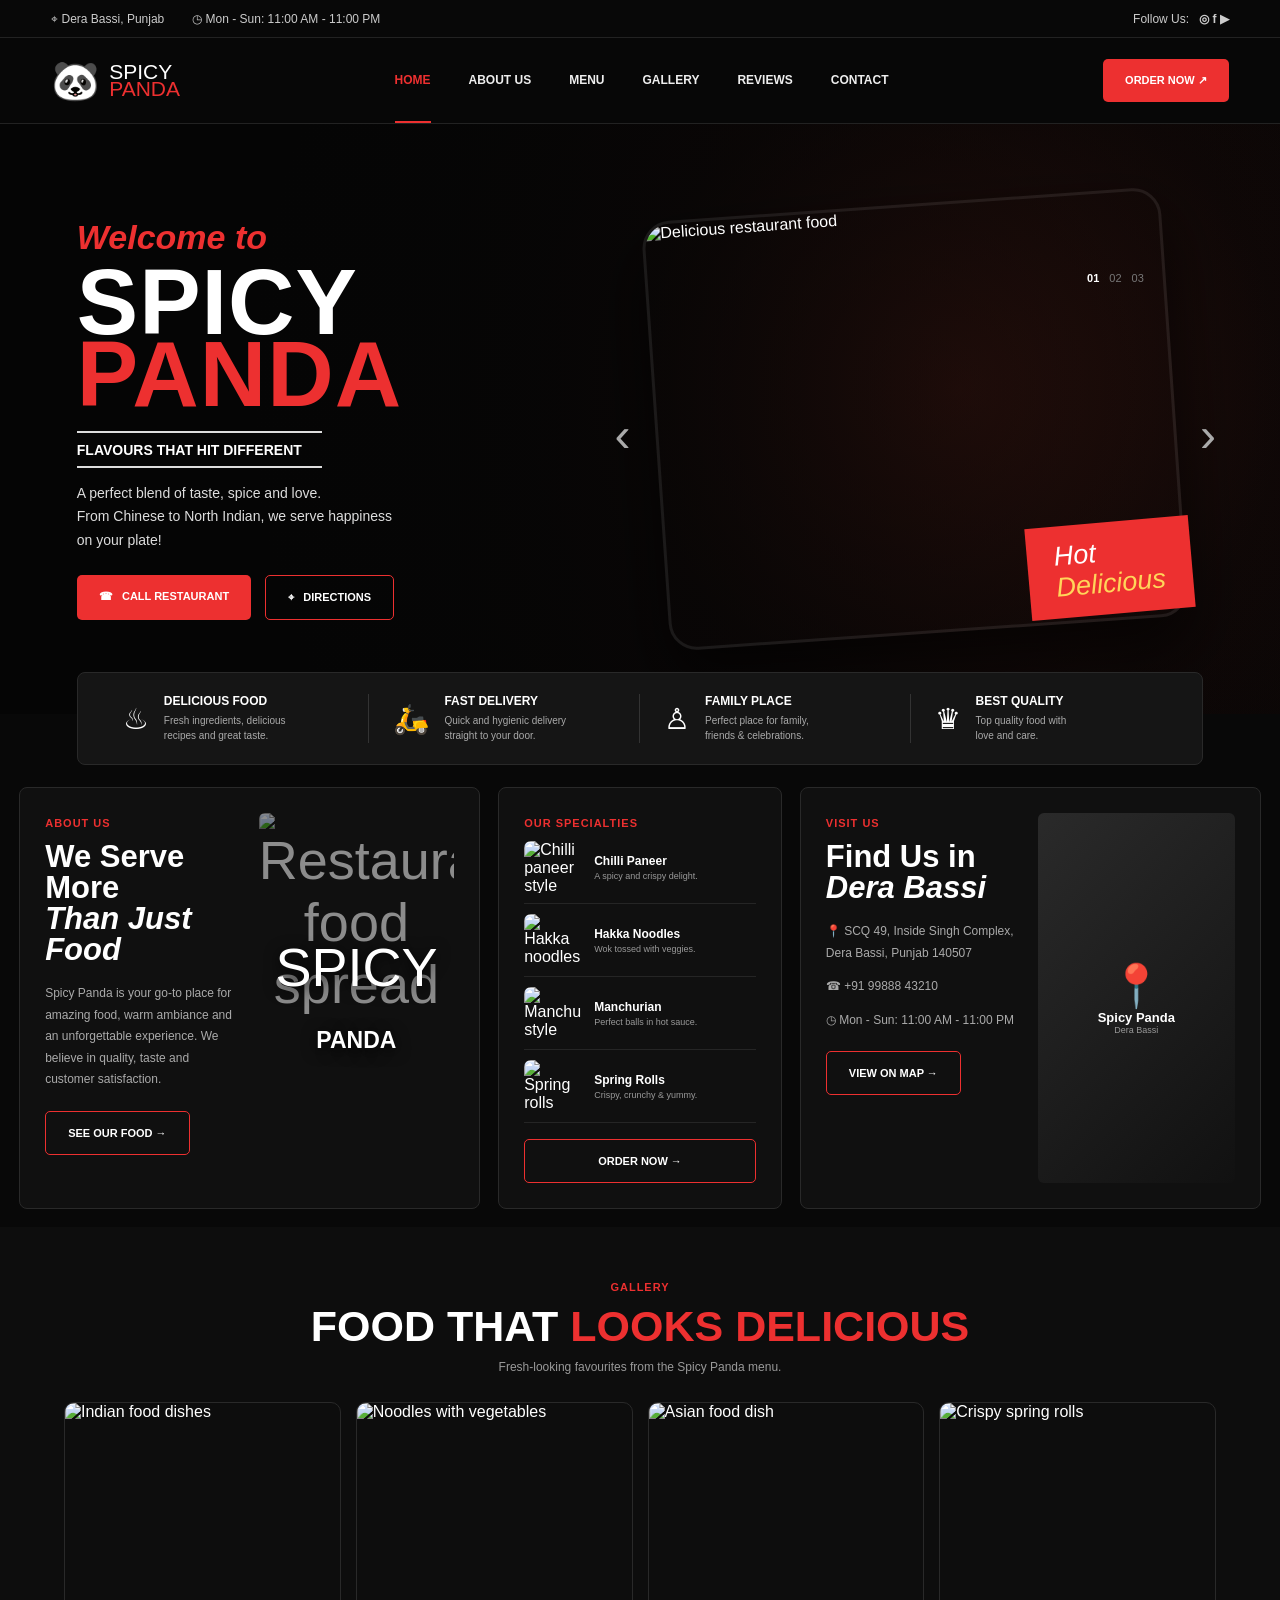
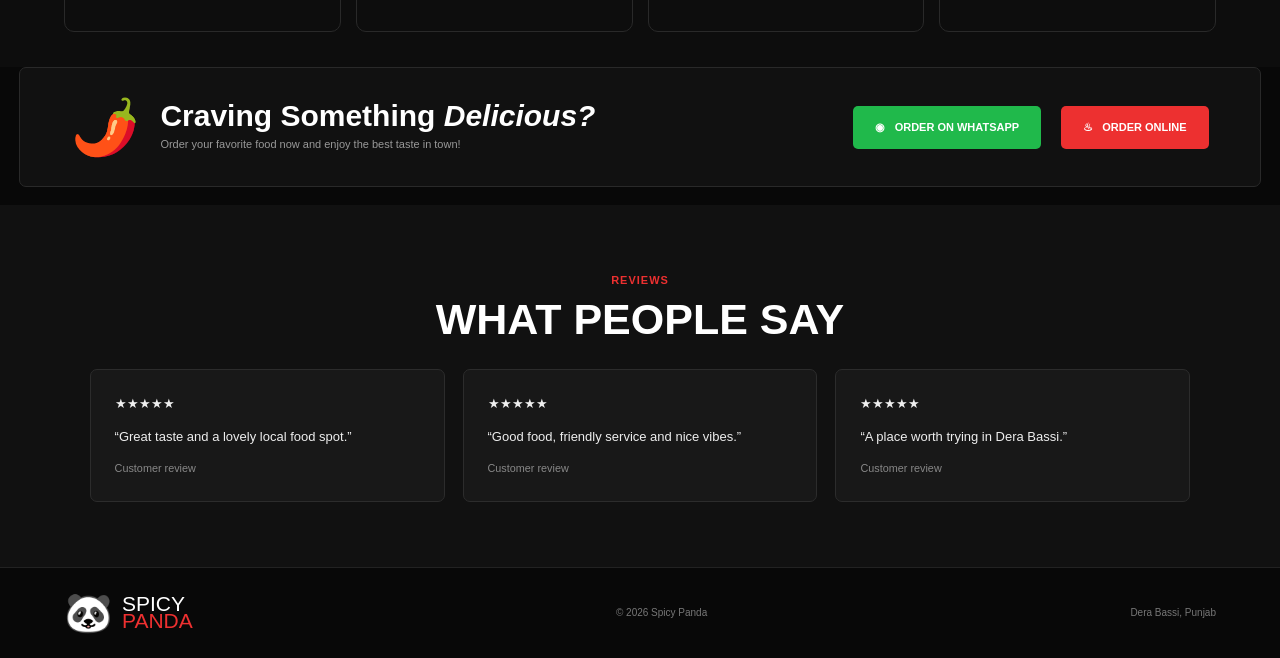
==== commit 636724cc: "Fix stale CSS cache and refresh Spicy Panda assets" ====
--- a/index.html
+++ b/index.html
@@ -7,7 +7,7 @@
 <link rel="preconnect" href="https://fonts.googleapis.com">
 <link rel="preconnect" href="https://fonts.gstatic.com" crossorigin>
 <link href="https://fonts.googleapis.com/css2?family=Bebas+Neue&family=DM+Sans:wght@400;500;600;700;800&family=Pacifico&display=swap" rel="stylesheet">
-<link rel="stylesheet" href="style.css">
+<link rel="stylesheet" href="style.css?v=20260925-2">
 </head>
 <body>
 <div class="top-strip">
@@ -19,7 +19,6 @@
   <nav><a class="selected" href="#home">HOME</a><a href="#about">ABOUT US</a><a href="#menu">MENU</a><a href="#gallery">GALLERY</a><a href="#reviews">REVIEWS</a><a href="#contact">CONTACT</a></nav>
   <a class="order-btn" href="tel:+919988843210">ORDER NOW ↗</a>
 </header>
-
 <section id="home" class="hero">
   <div class="hero-overlay"></div>
   <div class="hero-content">
@@ -30,53 +29,20 @@
   </div>
   <div class="food-visual">
     <img class="hero-food-image" src="https://images.unsplash.com/photo-1563379926898-05f4575a45d8?auto=format&fit=crop&w=1000&q=85" alt="Delicious restaurant food">
-    <div class="hot-label">Hot<br><span>Delicious</span></div>
-    <div class="slide-numbers"><b>01</b><i>02</i><i>03</i></div>
-    <div class="arrow left">‹</div><div class="arrow right">›</div>
+    <div class="hot-label">Hot<br><span>Delicious</span></div><div class="slide-numbers"><b>01</b><i>02</i><i>03</i></div><div class="arrow left">‹</div><div class="arrow right">›</div>
   </div>
 </section>
-
 <section class="features">
-  <div><span>♨</span><article><b>DELICIOUS FOOD</b><small>Fresh ingredients, delicious<br>recipes and great taste.</small></article></div>
-  <div><span>🛵</span><article><b>FAST DELIVERY</b><small>Quick and hygienic delivery<br>straight to your door.</small></article></div>
-  <div><span>♙</span><article><b>FAMILY PLACE</b><small>Perfect place for family,<br>friends & celebrations.</small></article></div>
-  <div><span>♛</span><article><b>BEST QUALITY</b><small>Top quality food with<br>love and care.</small></article></div>
+  <div><span>♨</span><article><b>DELICIOUS FOOD</b><small>Fresh ingredients, delicious<br>recipes and great taste.</small></article></div><div><span>🛵</span><article><b>FAST DELIVERY</b><small>Quick and hygienic delivery<br>straight to your door.</small></article></div><div><span>♙</span><article><b>FAMILY PLACE</b><small>Perfect place for family,<br>friends & celebrations.</small></article></div><div><span>♛</span><article><b>BEST QUALITY</b><small>Top quality food with<br>love and care.</small></article></div>
 </section>
-
 <section class="three-cards">
-  <div id="about" class="card about">
-    <div class="card-text"><label>ABOUT US</label><h2>We Serve More<br><i>Than Just Food</i></h2><p>Spicy Panda is your go-to place for amazing food, warm ambiance and an unforgettable experience. We believe in quality, taste and customer satisfaction.</p><a class="small-btn" href="#gallery">SEE OUR FOOD →</a></div>
-    <div class="restaurant-photo"><img src="https://images.unsplash.com/photo-1515003197210-e0cd71810b5f?auto=format&fit=crop&w=800&q=85" alt="Restaurant food spread"><span>SPICY<br><b>PANDA</b></span></div>
-  </div>
-
-  <div id="menu" class="card specialties">
-    <label>OUR SPECIALTIES</label>
-    <div class="special"><img src="https://images.unsplash.com/photo-1601050690597-df0568f70950?auto=format&fit=crop&w=180&q=80" alt="Chilli paneer style dish"><div><b>Chilli Paneer</b><small>A spicy and crispy delight.</small></div></div>
-    <div class="special"><img src="https://images.unsplash.com/photo-1569718212165-3a8278d5f624?auto=format&fit=crop&w=180&q=80" alt="Hakka noodles"><div><b>Hakka Noodles</b><small>Wok tossed with veggies.</small></div></div>
-    <div class="special"><img src="https://images.unsplash.com/photo-1547592180-85f173990554?auto=format&fit=crop&w=180&q=80" alt="Manchurian style dish"><div><b>Manchurian</b><small>Perfect balls in hot sauce.</small></div></div>
-    <div class="special"><img src="https://images.unsplash.com/photo-1601050690117-94f5f6fa8bd7?auto=format&fit=crop&w=180&q=80" alt="Spring rolls"><div><b>Spring Rolls</b><small>Crispy, crunchy & yummy.</small></div></div>
-    <a class="small-btn full" href="#contact">ORDER NOW →</a>
-  </div>
-
-  <div id="contact" class="card visit">
-    <div class="visit-info"><label>VISIT US</label><h2>Find Us in<br><i>Dera Bassi</i></h2><p>📍 SCQ 49, Inside Singh Complex,<br>Dera Bassi, Punjab 140507</p><p>☎ +91 99888 43210</p><p>◷ Mon - Sun: 11:00 AM - 11:00 PM</p><a class="small-btn" target="_blank" href="https://www.google.com/maps/search/?api=1&query=Spicy+Panda+Dera+Bassi+Punjab">VIEW ON MAP →</a></div>
-    <div class="map-placeholder"><span>📍</span><b>Spicy Panda</b><small>Dera Bassi</small></div>
-  </div>
+  <div id="about" class="card about"><div class="card-text"><label>ABOUT US</label><h2>We Serve More<br><i>Than Just Food</i></h2><p>Spicy Panda is your go-to place for amazing food, warm ambiance and an unforgettable experience. We believe in quality, taste and customer satisfaction.</p><a class="small-btn" href="#gallery">SEE OUR FOOD →</a></div><div class="restaurant-photo"><img src="https://images.unsplash.com/photo-1515003197210-e0cd71810b5f?auto=format&fit=crop&w=800&q=85" alt="Restaurant food spread"><span>SPICY<br><b>PANDA</b></span></div></div>
+  <div id="menu" class="card specialties"><label>OUR SPECIALTIES</label><div class="special"><img src="https://images.unsplash.com/photo-1601050690597-df0568f70950?auto=format&fit=crop&w=180&q=80" alt="Chilli paneer style dish"><div><b>Chilli Paneer</b><small>A spicy and crispy delight.</small></div></div><div class="special"><img src="https://images.unsplash.com/photo-1569718212165-3a8278d5f624?auto=format&fit=crop&w=180&q=80" alt="Hakka noodles"><div><b>Hakka Noodles</b><small>Wok tossed with veggies.</small></div></div><div class="special"><img src="https://images.unsplash.com/photo-1547592180-85f173990554?auto=format&fit=crop&w=180&q=80" alt="Manchurian style dish"><div><b>Manchurian</b><small>Perfect balls in hot sauce.</small></div></div><div class="special"><img src="https://images.unsplash.com/photo-1601050690117-94f5f6fa8bd7?auto=format&fit=crop&w=180&q=80" alt="Spring rolls"><div><b>Spring Rolls</b><small>Crispy, crunchy & yummy.</small></div></div><a class="small-btn full" href="#contact">ORDER NOW →</a></div>
+  <div id="contact" class="card visit"><div class="visit-info"><label>VISIT US</label><h2>Find Us in<br><i>Dera Bassi</i></h2><p>📍 SCQ 49, Inside Singh Complex,<br>Dera Bassi, Punjab 140507</p><p>☎ +91 99888 43210</p><p>◷ Mon - Sun: 11:00 AM - 11:00 PM</p><a class="small-btn" target="_blank" href="https://www.google.com/maps/search/?api=1&query=Spicy+Panda+Dera+Bassi+Punjab">VIEW ON MAP →</a></div><div class="map-placeholder"><span>📍</span><b>Spicy Panda</b><small>Dera Bassi</small></div></div>
 </section>
-
-<section id="gallery" class="photo-gallery">
-  <div class="gallery-heading"><label>GALLERY</label><h2>FOOD THAT <i>LOOKS DELICIOUS</i></h2><p>Fresh-looking favourites from the Spicy Panda menu.</p></div>
-  <div class="gallery-grid">
-    <img src="https://images.unsplash.com/photo-1515003197210-e0cd71810b5f?auto=format&fit=crop&w=1000&q=85" alt="Indian food dishes">
-    <img src="https://images.unsplash.com/photo-1569718212165-3a8278d5f624?auto=format&fit=crop&w=1000&q=85" alt="Noodles with vegetables">
-    <img src="https://images.unsplash.com/photo-1547592180-85f173990554?auto=format&fit=crop&w=1000&q=85" alt="Asian food dish">
-    <img src="https://images.unsplash.com/photo-1601050690117-94f5f6fa8bd7?auto=format&fit=crop&w=1000&q=85" alt="Crispy spring rolls">
-  </div>
-</section>
-
+<section id="gallery" class="photo-gallery"><div class="gallery-heading"><label>GALLERY</label><h2>FOOD THAT <i>LOOKS DELICIOUS</i></h2><p>Fresh-looking favourites from the Spicy Panda menu.</p></div><div class="gallery-grid"><img src="https://images.unsplash.com/photo-1515003197210-e0cd71810b5f?auto=format&fit=crop&w=1000&q=85" alt="Indian food dishes"><img src="https://images.unsplash.com/photo-1569718212165-3a8278d5f624?auto=format&fit=crop&w=1000&q=85" alt="Noodles with vegetables"><img src="https://images.unsplash.com/photo-1547592180-85f173990554?auto=format&fit=crop&w=1000&q=85" alt="Asian food dish"><img src="https://images.unsplash.com/photo-1601050690117-94f5f6fa8bd7?auto=format&fit=crop&w=1000&q=85" alt="Crispy spring rolls"></div></section>
 <section class="lower-gallery"><div class="food-mini">🌶️</div><div><h2>Craving Something <i>Delicious?</i></h2><p>Order your favorite food now and enjoy the best taste in town!</p></div><a class="whatsapp" href="https://wa.me/919988843210" target="_blank">◉ &nbsp; ORDER ON WHATSAPP</a><a class="red-btn" href="tel:+919988843210">♨ &nbsp; ORDER ONLINE</a></section>
-
 <section id="reviews" class="reviews"><label>REVIEWS</label><h2>WHAT PEOPLE SAY</h2><div class="review-grid"><div>★★★★★<p>“Great taste and a lovely local food spot.”</p><small>Customer review</small></div><div>★★★★★<p>“Good food, friendly service and nice vibes.”</p><small>Customer review</small></div><div>★★★★★<p>“A place worth trying in Dera Bassi.”</p><small>Customer review</small></div></div></section>
 <footer><div class="logo"><span class="panda">🐼</span><span>SPICY<br><em>PANDA</em></span></div><span>© 2026 Spicy Panda</span><span>Dera Bassi, Punjab</span></footer>
-<script src="script.js"></script>
+<script src="script.js?v=20260925-2"></script>
 </body></html>
--- a/style.css
+++ b/style.css
@@ -1 +1 @@
-*{box-sizing:border-box}html{scroll-behavior:smooth}body{margin:0;background:#080808;color:#fff;font-family:Arial,Helvetica,sans-serif;overflow-x:hidden}.top-strip{height:38px;border-bottom:1px solid #222;padding:0 4%;display:flex;align-items:center;gap:28px;color:#ccc;font-size:12px}.top-strip .social{margin-left:auto}.header{height:86px;border-bottom:1px solid #222;padding:0 4%;display:flex;align-items:center;gap:45px;position:sticky;top:0;background:rgba(8,8,8,.96);z-index:10}.logo{display:flex;align-items:center;gap:9px;color:#fff;text-decoration:none;font-size:21px;line-height:.8}.logo .panda{font-size:39px}.logo em{color:#ed3030;font-style:normal}.header nav{display:flex;gap:38px;margin:auto}.header nav a{color:#eee;text-decoration:none;font-size:12px;font-weight:800;padding:34px 0}.header nav a:hover,.header nav a.selected{color:#ed3030;border-bottom:2px solid #ed3030}.order-btn,.red-btn,.small-btn,.whatsapp{background:#ed3030;color:#fff;text-decoration:none;font-weight:800;border-radius:5px;padding:15px 22px;font-size:11px;display:inline-block}.hamburger{display:none;background:none;border:1px solid #444;color:#fff;border-radius:8px;font-size:22px;padding:7px}.hero{min-height:590px;position:relative;overflow:hidden;display:flex;align-items:center;padding:60px 6%;background:radial-gradient(circle at 75% 45%,#32120d 0,#110807 32%,#050505 70%)}.hero:after{content:"";position:absolute;inset:0;background:linear-gradient(90deg,#050505 0,rgba(5,5,5,.9) 35%,rgba(5,5,5,.2) 100%)}.hero-content{position:relative;z-index:2;width:48%}.script{font-size:34px;color:#ed3030;font-weight:700;font-style:italic}.hero h1{font-size:92px;line-height:.78;margin:10px 0 20px;letter-spacing:1px}.hero h1 span{color:#ed3030}.divider-title{display:inline-block;border-top:2px solid #ddd;border-bottom:2px solid #ddd;padding:9px 20px 8px 0;font-weight:800;font-size:14px}.hero p{color:#ddd;line-height:1.7;font-size:14px}.hero-actions{display:flex;gap:14px;margin-top:22px}.outline-btn{background:transparent;border:1px solid #ed3030;color:#fff;text-decoration:none;font-weight:800;border-radius:5px;padding:15px 22px;font-size:11px;display:inline-block}.food-visual{position:absolute;right:6%;width:47%;height:100%;display:grid;place-items:center;z-index:2}.noodle-bowl{font-size:210px;filter:drop-shadow(0 30px 25px #000);transform:rotate(-5deg)}.hot-label{position:absolute;right:5%;bottom:20%;background:#ed3030;padding:15px 27px;transform:rotate(-5deg);font-size:27px;font-style:italic}.hot-label span{color:#ffd55a}.slide-numbers{position:absolute;right:12%;top:25%;display:flex;gap:10px;font-size:11px}.slide-numbers i{color:#777;font-style:normal}.arrow{position:absolute;top:48%;font-size:48px;color:#aaa}.arrow.left{left:0}.arrow.right{right:0}.features{width:88%;margin:-42px auto 22px;position:relative;z-index:4;background:#151515;border:1px solid #292929;border-radius:8px;display:grid;grid-template-columns:repeat(4,1fr);padding:21px}.features>div{display:flex;align-items:center;gap:15px;padding:0 24px;border-right:1px solid #333}.features>div:last-child{border:0}.features>div>span{font-size:29px}.features b,.features small{display:block}.features b{font-size:12px}.features small{font-size:10px;color:#aaa;line-height:1.5;margin-top:5px}.three-cards{display:grid;grid-template-columns:1.3fr .8fr 1.3fr;gap:18px;padding:0 1.5% 18px}.card{background:#101010;border:1px solid #292929;border-radius:8px;padding:25px;min-height:300px}.card label,.reviews label{color:#ed3030;font-size:11px;font-weight:800;letter-spacing:1px}.card h2,.reviews h2{font-size:31px;line-height:1;margin:10px 0 18px}.card p{color:#aaa;font-size:12px;line-height:1.8}.small-btn{background:transparent;border:1px solid #ed3030;margin-top:8px}.about{display:grid;grid-template-columns:1fr 1fr;gap:18px}.restaurant-photo{background:linear-gradient(135deg,#3a1710,#110907);border-radius:6px;display:grid;place-items:center;text-align:center;font-size:54px;min-height:250px}.restaurant-photo b{font-size:23px}.specialties h2{margin-bottom:8px}.special{display:flex;gap:10px;align-items:center;padding:11px 0;border-bottom:1px solid #252525}.special>span{font-size:27px}.special b,.special small{display:block}.special b{font-size:12px}.special small{color:#999;font-size:9px;margin-top:3px}.small-btn.full{width:100%;text-align:center;margin-top:16px}.visit{display:grid;grid-template-columns:1fr 1fr;gap:15px}.map-placeholder{min-height:230px;border-radius:6px;background:linear-gradient(135deg,#2a2a2a,#111);display:grid;place-items:center;align-content:center;text-align:center;font-size:42px}.map-placeholder b,.map-placeholder small{display:block;font-size:13px}.map-placeholder small{font-size:9px;color:#999}.lower-gallery{margin:0 1.5% 18px;min-height:120px;border:1px solid #292929;border-radius:7px;padding:20px 4%;display:flex;align-items:center;gap:20px;background:#111}.food-mini{font-size:55px}.lower-gallery h2{margin:0;font-size:30px}.lower-gallery p{margin:5px 0;color:#999;font-size:11px}.whatsapp{margin-left:auto;background:#20b94b}.reviews{padding:65px 7%;background:#111;text-align:center}.reviews h2{font-size:43px}.review-grid{display:grid;grid-template-columns:repeat(3,1fr);gap:18px;text-align:left;margin-top:28px}.review-grid>div{margin:0;background:#181818;border:1px solid #2c2c2c;padding:24px;border-radius:7px;color:#eee;font-size:13px;line-height:1.6}.review-grid p{margin:12px 0 0}.review-grid small{display:block;color:#888;margin-top:12px}footer{padding:28px 5%;border-top:1px solid #222;display:flex;align-items:center;justify-content:space-between;color:#777;font-size:10px}footer .logo{color:#fff}.logo span:last-child{font-size:21px}.logo em{font-size:inherit}.order-btn:hover,.red-btn:hover,.small-btn:hover,.outline-btn:hover{opacity:.88}@media(max-width:1000px){.header nav{gap:16px}.features{width:94%}.features>div{padding:0 10px}.hero-content{width:55%}.food-visual{opacity:.6}.three-cards{grid-template-columns:1fr 1fr}.visit{grid-column:span 2}}@media(max-width:700px){.top-strip{height:34px;justify-content:center;font-size:9px;padding:7px 12px}.top-strip>div:nth-child(2),.top-strip .social{display:none}.header{height:64px;padding:0 15px;gap:8px}.logo{font-size:17px}.logo .panda{font-size:29px}.header nav{display:none;position:absolute;top:64px;left:10px;right:10px;padding:8px;flex-direction:column;gap:2px;background:#101010;border:1px solid #333;border-radius:10px}.header nav.open{display:flex}.header nav a{padding:12px;font-size:12px;border:0}.hamburger{display:block;margin-left:auto}.order-btn{display:none}.hero{min-height:650px;padding:45px 7%;align-items:flex-start}.hero-content{width:100%;padding-top:20px}.script{font-size:27px}.hero h1{font-size:69px}.hero p{font-size:12px}.food-visual{width:100%;right:-24%;bottom:-80px;height:55%;opacity:.42}.noodle-bowl{font-size:160px}.hot-label{right:9%;bottom:12%;font-size:21px}.features{grid-template-columns:1fr 1fr;margin-top:-25px;padding:12px}.features>div{border:0;padding:12px;gap:9px}.features>div>span{font-size:23px}.features small{font-size:9px}.three-cards{grid-template-columns:1fr;padding:0 3% 15px}.about{grid-template-columns:1fr}.visit{grid-column:auto;grid-template-columns:1fr}.restaurant-photo{min-height:170px}.lower-gallery{margin:0 3% 15px;flex-wrap:wrap}.whatsapp{margin-left:0}.review-grid{grid-template-columns:1fr}.reviews{padding:50px 5%}footer{display:block}footer .logo{margin-bottom:12px}}+*{box-sizing:border-box}html{scroll-behavior:smooth}body{margin:0;background:#080808;color:#fff;font-family:Arial,Helvetica,sans-serif;overflow-x:hidden}.top-strip{height:38px;border-bottom:1px solid #222;padding:0 4%;display:flex;align-items:center;gap:28px;color:#ccc;font-size:12px}.top-strip .social{margin-left:auto}.header{height:86px;border-bottom:1px solid #222;padding:0 4%;display:flex;align-items:center;gap:45px;position:sticky;top:0;background:rgba(8,8,8,.96);z-index:20}.logo{display:flex;align-items:center;gap:9px;color:#fff;text-decoration:none;font-size:21px;line-height:.8}.logo .panda{font-size:39px}.logo em{color:#ed3030;font-style:normal}.header nav{display:flex;gap:38px;margin:auto}.header nav a{color:#eee;text-decoration:none;font-size:12px;font-weight:800;padding:34px 0}.header nav a:hover,.header nav a.selected{color:#ed3030;border-bottom:2px solid #ed3030}.order-btn,.red-btn,.small-btn,.whatsapp{background:#ed3030;color:#fff;text-decoration:none;font-weight:800;border-radius:5px;padding:15px 22px;font-size:11px;display:inline-block}.hamburger{display:none;background:none;border:1px solid #444;color:#fff;border-radius:8px;font-size:22px;padding:7px}.hero{min-height:590px;position:relative;overflow:hidden;display:flex;align-items:center;padding:60px 6%;background:radial-gradient(circle at 75% 45%,#32120d 0,#110807 32%,#050505 70%)}.hero:after{content:"";position:absolute;inset:0;background:linear-gradient(90deg,#050505 0,rgba(5,5,5,.88) 35%,rgba(5,5,5,.18) 100%);z-index:1}.hero-content{position:relative;z-index:3;width:48%}.script{font-size:34px;color:#ed3030;font-weight:700;font-style:italic}.hero h1{font-size:92px;line-height:.78;margin:10px 0 20px;letter-spacing:1px}.hero h1 span{color:#ed3030}.divider-title{display:inline-block;border-top:2px solid #ddd;border-bottom:2px solid #ddd;padding:9px 20px 8px 0;font-weight:800;font-size:14px}.hero p{color:#ddd;line-height:1.7;font-size:14px}.hero-actions{display:flex;gap:14px;margin-top:22px}.outline-btn{background:transparent;border:1px solid #ed3030;color:#fff;text-decoration:none;font-weight:800;border-radius:5px;padding:15px 22px;font-size:11px;display:inline-block}.food-visual{position:absolute;right:5%;width:47%;height:100%;display:flex;align-items:center;justify-content:center;z-index:2}.hero-food-image{width:min(520px,90%);height:430px;object-fit:cover;border-radius:28px;transform:rotate(-4deg);box-shadow:0 30px 60px rgba(0,0,0,.65);filter:saturate(1.15);border:3px solid rgba(255,255,255,.08)}.hot-label{position:absolute;right:4%;bottom:17%;background:#ed3030;padding:15px 27px;transform:rotate(-5deg);font-size:27px;font-style:italic;z-index:3}.hot-label span{color:#ffd55a}.slide-numbers{position:absolute;right:12%;top:25%;display:flex;gap:10px;font-size:11px}.slide-numbers i{color:#777;font-style:normal}.arrow{position:absolute;top:48%;font-size:48px;color:#aaa;z-index:3}.arrow.left{left:0}.arrow.right{right:0}.features{width:88%;margin:-42px auto 22px;position:relative;z-index:4;background:#151515;border:1px solid #292929;border-radius:8px;display:grid;grid-template-columns:repeat(4,1fr);padding:21px}.features>div{display:flex;align-items:center;gap:15px;padding:0 24px;border-right:1px solid #333}.features>div:last-child{border:0}.features>div>span{font-size:29px}.features b,.features small{display:block}.features b{font-size:12px}.features small{font-size:10px;color:#aaa;line-height:1.5;margin-top:5px}.three-cards{display:grid;grid-template-columns:1.3fr .8fr 1.3fr;gap:18px;padding:0 1.5% 18px}.card{background:#101010;border:1px solid #292929;border-radius:8px;padding:25px;min-height:300px}.card label,.reviews label,.gallery-heading label{color:#ed3030;font-size:11px;font-weight:800;letter-spacing:1px}.card h2,.reviews h2,.gallery-heading h2{font-size:31px;line-height:1;margin:10px 0 18px}.card p{color:#aaa;font-size:12px;line-height:1.8}.small-btn{background:transparent;border:1px solid #ed3030;margin-top:8px}.about{display:grid;grid-template-columns:1fr 1fr;gap:18px}.restaurant-photo{position:relative;overflow:hidden;border-radius:6px;display:grid;place-items:center;text-align:center;font-size:54px;min-height:250px}.restaurant-photo img{position:absolute;width:100%;height:100%;object-fit:cover;inset:0;filter:brightness(.55) saturate(1.15)}.restaurant-photo span{position:relative;z-index:1;text-shadow:0 3px 15px #000}.restaurant-photo b{font-size:23px}.specialties h2{margin-bottom:8px}.special{display:flex;gap:12px;align-items:center;padding:10px 0;border-bottom:1px solid #252525}.special>img{width:58px;height:52px;object-fit:cover;border-radius:7px;flex:none}.special b,.special small{display:block}.special b{font-size:12px}.special small{color:#999;font-size:9px;margin-top:3px}.small-btn.full{width:100%;text-align:center;margin-top:16px}.visit{display:grid;grid-template-columns:1fr 1fr;gap:15px}.map-placeholder{min-height:230px;border-radius:6px;background:linear-gradient(135deg,#2a2a2a,#111);display:grid;place-items:center;align-content:center;text-align:center;font-size:42px}.map-placeholder b,.map-placeholder small{display:block;font-size:13px}.map-placeholder small{font-size:9px;color:#999}.photo-gallery{padding:50px 5% 35px;background:#0d0d0d}.gallery-heading{text-align:center;margin-bottom:28px}.gallery-heading h2{font-size:43px;margin:10px 0}.gallery-heading h2 i{color:#ed3030;font-style:normal}.gallery-heading p{color:#999;font-size:12px}.gallery-grid{display:grid;grid-template-columns:repeat(4,1fr);gap:15px}.gallery-grid img{width:100%;height:230px;object-fit:cover;border-radius:10px;border:1px solid #292929;transition:transform .25s,filter .25s}.gallery-grid img:hover{transform:translateY(-5px);filter:brightness(1.1)}.lower-gallery{margin:0 1.5% 18px;min-height:120px;border:1px solid #292929;border-radius:7px;padding:20px 4%;display:flex;align-items:center;gap:20px;background:#111}.food-mini{font-size:55px}.lower-gallery h2{margin:0;font-size:30px}.lower-gallery p{margin:5px 0;color:#999;font-size:11px}.whatsapp{margin-left:auto;background:#20b94b}.reviews{padding:65px 7%;background:#111;text-align:center}.reviews h2{font-size:43px}.review-grid{display:grid;grid-template-columns:repeat(3,1fr);gap:18px;text-align:left;margin-top:28px}.review-grid>div{margin:0;background:#181818;border:1px solid #2c2c2c;padding:24px;border-radius:7px;color:#eee;font-size:13px;line-height:1.6}.review-grid p{margin:12px 0 0}.review-grid small{display:block;color:#888;margin-top:12px}footer{padding:28px 5%;border-top:1px solid #222;display:flex;align-items:center;justify-content:space-between;color:#777;font-size:10px}footer .logo{color:#fff}.logo span:last-child{font-size:21px}.logo em{font-size:inherit}.order-btn:hover,.red-btn:hover,.small-btn:hover,.outline-btn:hover{opacity:.88}@media(max-width:1000px){.header nav{gap:16px}.features{width:94%}.features>div{padding:0 10px}.hero-content{width:55%}.food-visual{opacity:.8}.three-cards{grid-template-columns:1fr 1fr}.visit{grid-column:span 2}.gallery-grid{grid-template-columns:1fr 1fr}}@media(max-width:700px){.top-strip{height:34px;justify-content:center;font-size:9px;padding:7px 12px}.top-strip>div:nth-child(2),.top-strip .social{display:none}.header{height:64px;padding:0 15px;gap:8px}.logo{font-size:17px}.logo .panda{font-size:29px}.header nav{display:none;position:absolute;top:64px;left:10px;right:10px;padding:8px;flex-direction:column;gap:2px;background:#101010;border:1px solid #333;border-radius:10px}.header nav.open{display:flex}.header nav a{padding:12px;font-size:12px;border:0}.hamburger{display:block;margin-left:auto}.order-btn{display:none}.hero{min-height:680px;padding:45px 7%;align-items:flex-start}.hero-content{width:100%;padding-top:20px}.script{font-size:27px}.hero h1{font-size:69px}.hero p{font-size:12px}.food-visual{width:105%;right:-30%;bottom:-70px;height:55%;opacity:.6}.hero-food-image{height:300px;width:82%;border-radius:20px}.hot-label{right:12%;bottom:10%;font-size:20px}.slide-numbers,.arrow{display:none}.features{grid-template-columns:1fr 1fr;margin-top:-25px;padding:12px}.features>div{border:0;padding:12px;gap:9px}.features>div>span{font-size:23px}.features small{font-size:9px}.three-cards{grid-template-columns:1fr;padding:0 3% 15px}.about{grid-template-columns:1fr}.visit{grid-column:auto;grid-template-columns:1fr}.restaurant-photo{min-height:210px}.photo-gallery{padding:40px 3% 25px}.gallery-heading h2{font-size:32px}.gallery-grid{grid-template-columns:1fr 1fr;gap:9px}.gallery-grid img{height:170px}.lower-gallery{margin:0 3% 15px;flex-wrap:wrap}.whatsapp{margin-left:0}.review-grid{grid-template-columns:1fr}.reviews{padding:50px 5%}footer{display:block}footer .logo{margin-bottom:12px}}
